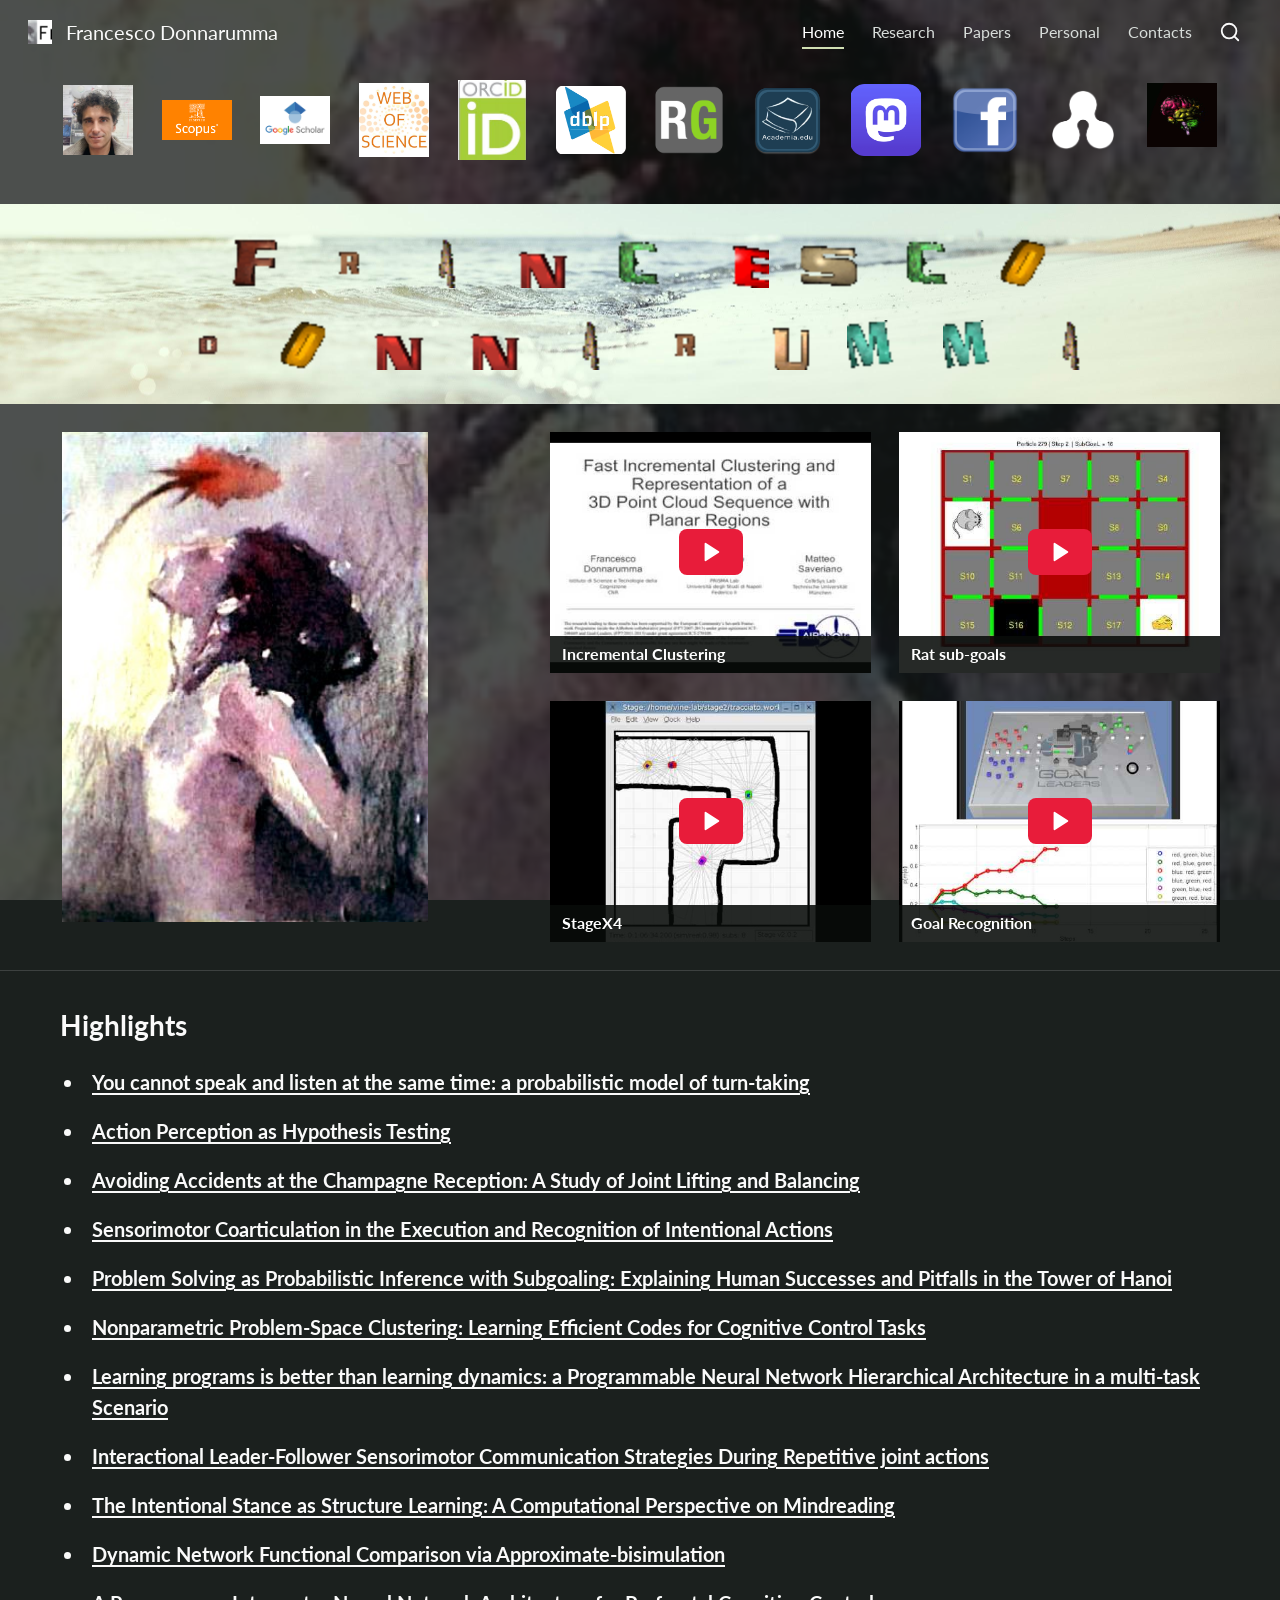
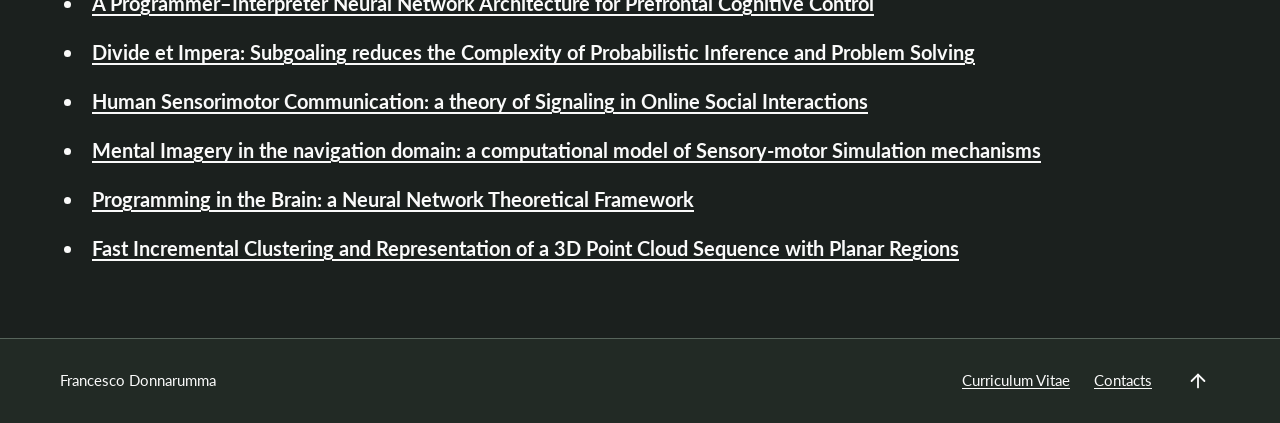
==== index.html @ 8c65efda "Add offline personal website with official OpenAlex logo and current CV" ====
<!doctype html>
<html lang="en">
<head>
  <meta charset="utf-8">
  <meta name="viewport" content="width=device-width, initial-scale=1">
  <meta name="description" content="Researcher at ISTC-CNR. Computational models of cognition, active inference, social interaction and planning.">
  <meta name="robots" content="noindex, nofollow">
  <meta name="theme-color" content="#252928">
  <meta property="og:type" content="website">
  <meta property="og:title" content="Francesco Donnarumma">
  <meta property="og:description" content="Researcher at ISTC-CNR. Computational models of cognition, active inference, social interaction and planning.">
  <meta property="og:url" content="https://donnarumma.github.io/">
  <meta property="og:image" content="https://donnarumma.github.io/assets/images/research-3-0.jpg">
  <title>Francesco Donnarumma</title>
  <link rel="canonical" href="https://donnarumma.github.io/">
  <link rel="icon" href="assets/images/site-logo.gif">
  <link rel="stylesheet" href="assets/css/site.css">
  <style>body { background-image: url('assets/images/angel-background.jpg'); } .page-banner, .name-banner, .page-links { background-image: url('assets/images/shoreline-banner.jpg'); }</style>
  <script defer src="assets/vendor/lucide.min.js"></script>
  <script defer src="assets/js/search-index.js"></script>
  <script defer src="assets/js/site.js"></script>
</head>
<body data-page="home" data-prefix="">
  <a class="skip-link" href="#main">Skip to main content</a>
  <header class="site-header" id="top">
    <div class="topbar">
      <a class="brand" href="index.html"><img src="assets/images/site-logo.gif" alt="" width="24" height="24"><span>Francesco Donnarumma</span></a>
      <div class="navigation-tools">
        <nav aria-label="Main navigation" id="navigation"><a href="home/index.html" aria-current="page">Home</a><a href="research/index.html">Research</a><a href="papers/index.html">Papers</a><a href="personal/index.html">Personal</a><a href="contacts/index.html">Contacts</a></nav>
        <button class="icon-button search-toggle" type="button" data-search-open title="Search this site" aria-label="Search this site" hidden><i data-lucide="search" aria-hidden="true"></i></button>
        <button class="icon-button menu-toggle" type="button" data-menu-toggle aria-label="Open navigation" aria-expanded="false" aria-controls="navigation" hidden><i data-lucide="menu" aria-hidden="true"></i></button>
      </div>
    </div>
    <div class="profile-strip" aria-label="Academic and public profiles"><a class="profile-link" href="https://www.istc.cnr.it/en/people/francesco-donnarumma" title="ISTC-CNR"><img src="assets/images/profile-istc-cnr.jpg" alt="ISTC-CNR" width="649" height="649" class="" loading="eager" decoding="async"></a><a class="profile-link" href="https://www.scopus.com/authid/detail.uri?authorId=36665940900" title="Scopus"><img src="assets/images/profile-scopus.png" alt="Scopus" width="1080" height="614" class="" loading="eager" decoding="async"></a><a class="profile-link" href="https://scholar.google.it/citations?user=cz9mqq4AAAAJ" title="Google Scholar"><img src="assets/images/profile-google-scholar.png" alt="Google Scholar" width="1280" height="894" class="" loading="eager" decoding="async"></a><a class="profile-link" href="https://www.webofscience.com/wos/author/record/F-6894-2014" title="Web of Science"><img src="assets/images/profile-web-of-science.png" alt="Web of Science" width="487" height="508" class="" loading="eager" decoding="async"></a><a class="profile-link" href="https://orcid.org/0000-0003-4248-5360" title="ORCID"><img src="assets/images/profile-orcid.png" alt="ORCID" width="149" height="175" class="" loading="eager" decoding="async"></a><a class="profile-link" href="https://dblp.org/pid/51/5522.html" title="DBLP"><img src="assets/images/profile-dblp.png" alt="DBLP" width="536" height="526" class="" loading="eager" decoding="async"></a><a class="profile-link" href="https://www.researchgate.net/profile/Francesco-Donnarumma" title="ResearchGate"><img src="assets/images/profile-researchgate.png" alt="ResearchGate" width="401" height="394" class="" loading="eager" decoding="async"></a><a class="profile-link" href="https://cnr-it.academia.edu/FrancescoDonnarumma" title="Academia.edu"><img src="assets/images/profile-academia-edu.png" alt="Academia.edu" width="512" height="512" class="" loading="eager" decoding="async"></a><a class="profile-link" href="https://fediscience.org/@francesco_donnarumma" title="Mastodon"><img src="assets/images/profile-mastodon.png" alt="Mastodon" width="496" height="512" class="" loading="eager" decoding="async"></a><a class="profile-link" href="https://www.facebook.com/DonnarummaFrancesco" title="Facebook"><img src="assets/images/profile-facebook.png" alt="Facebook" width="1280" height="1280" class="" loading="eager" decoding="async"></a><a class="profile-link profile-openalex" href="https://openalex.org/authors/A5048689229" title="OpenAlex"><img src="assets/images/profile-openalex.png" alt="OpenAlex" width="526" height="526" class="" loading="eager" decoding="async"></a><img src="assets/images/brain-animation.gif" alt="Animated brain" width="99" height="90" class="brain" loading="eager" decoding="async"></div>
  </header>
  <main id="main"><section class="name-banner"><h1 class="sr-only">Francesco Donnarumma</h1><div class="name-letters" aria-hidden="true"><div class="letter-row"><img src="assets/images/letter-f-0.gif" alt="F" width="33" height="25" class="" loading="eager" decoding="async"><img src="assets/images/letter-r-1.gif" alt="R" width="33" height="25" class="" loading="eager" decoding="async"><img src="assets/images/letter-a-2.gif" alt="A" width="33" height="25" class="" loading="eager" decoding="async"><img src="assets/images/letter-n-3.gif" alt="N" width="33" height="25" class="" loading="eager" decoding="async"><img src="assets/images/letter-c-4.gif" alt="C" width="33" height="25" class="" loading="eager" decoding="async"><img src="assets/images/letter-e-5.gif" alt="E" width="33" height="25" class="" loading="eager" decoding="async"><img src="assets/images/letter-s-6.gif" alt="S" width="33" height="25" class="" loading="eager" decoding="async"><img src="assets/images/letter-c-4.gif" alt="C" width="33" height="25" class="" loading="eager" decoding="async"><img src="assets/images/letter-o-8.gif" alt="O" width="33" height="25" class="" loading="eager" decoding="async"></div><div class="letter-row"><img src="assets/images/letter-d-0.gif" alt="D" width="33" height="25" class="" loading="eager" decoding="async"><img src="assets/images/letter-o-8.gif" alt="O" width="33" height="25" class="" loading="eager" decoding="async"><img src="assets/images/letter-n-3.gif" alt="N" width="33" height="25" class="" loading="eager" decoding="async"><img src="assets/images/letter-n-3.gif" alt="N" width="33" height="25" class="" loading="eager" decoding="async"><img src="assets/images/letter-a-2.gif" alt="A" width="33" height="25" class="" loading="eager" decoding="async"><img src="assets/images/letter-r-1.gif" alt="R" width="33" height="25" class="" loading="eager" decoding="async"><img src="assets/images/letter-u-6.gif" alt="U" width="33" height="25" class="" loading="eager" decoding="async"><img src="assets/images/letter-m-7.gif" alt="M" width="33" height="25" class="" loading="eager" decoding="async"><img src="assets/images/letter-m-7.gif" alt="M" width="33" height="25" class="" loading="eager" decoding="async"><img src="assets/images/letter-a-2.gif" alt="A" width="33" height="25" class="" loading="eager" decoding="async"></div></div></section><section class="home-media surface"><div class="content-width media-layout"><figure class="angel"><img src="assets/images/angel.jpg" alt="Angel" width="333" height="447" class="" loading="eager" decoding="async"></figure><div class="video-grid"><a class="video" href="https://www.youtube.com/watch?v=kU0Ls9hQt3M" target="_blank" rel="noopener noreferrer" aria-label="Incremental Clustering on YouTube"><img src="assets/images/video-kU0Ls9hQt3M.jpg" alt="Incremental Clustering" width="480" height="360" class="" loading="eager" decoding="async"><span class="video-play"><i data-lucide="play" aria-hidden="true"></i></span><span class="video-title">Incremental Clustering</span></a><a class="video" href="https://www.youtube.com/watch?v=8uWHWMVYt54" target="_blank" rel="noopener noreferrer" aria-label="Rat sub-goals on YouTube"><img src="assets/images/video-8uWHWMVYt54.jpg" alt="Rat sub-goals" width="480" height="360" class="" loading="eager" decoding="async"><span class="video-play"><i data-lucide="play" aria-hidden="true"></i></span><span class="video-title">Rat sub-goals</span></a><a class="video" href="https://www.youtube.com/watch?v=z0DkRyb_NRU" target="_blank" rel="noopener noreferrer" aria-label="StageX4 on YouTube"><img src="assets/images/video-z0DkRyb_NRU.jpg" alt="StageX4" width="480" height="360" class="" loading="eager" decoding="async"><span class="video-play"><i data-lucide="play" aria-hidden="true"></i></span><span class="video-title">StageX4</span></a><a class="video" href="https://www.youtube.com/watch?v=yloebx_MLfI" target="_blank" rel="noopener noreferrer" aria-label="Goal Recognition on YouTube"><img src="assets/images/video-yloebx_MLfI.jpg" alt="Goal Recognition" width="480" height="360" class="" loading="eager" decoding="async"><span class="video-play"><i data-lucide="play" aria-hidden="true"></i></span><span class="video-title">Goal Recognition</span></a></div></div></section><section class="highlights surface"><div class="content-width"><h2>Highlights</h2><ul><li><a href="https://link.springer.com/article/10.1007/s00422-017-0714-1"><strong>You cannot speak and listen at the same time: a probabilistic model of turn-taking</strong></a></li><li><a href="http://www.sciencedirect.com/science/article/pii/S0010945217300308"><strong>Action Perception as Hypothesis Testing</strong></a></li><li><a href="http://journals.sagepub.com/doi/full/10.1177/0956797616683015"><strong>Avoiding Accidents at the Champagne Reception: A Study of Joint Lifting and Balancing</strong></a></li><li><a href="http://journal.frontiersin.org/article/10.3389/fpsyg.2017.00237/abstract"><strong>Sensorimotor Coarticulation in the Execution and Recognition of Intentional Actions</strong></a></li><li><a href="http://journals.plos.org/ploscompbiol/article?id=10.1371/journal.pcbi.1004864"><strong>Problem Solving as Probabilistic Inference with Subgoaling: Explaining Human Successes and Pitfalls in the Tower of Hanoi</strong></a></li><li><a href="http://www.mdpi.com/1099-4300/18/2/61"><strong>Nonparametric Problem-Space Clustering: Learning Efficient Codes for Cognitive Control Tasks</strong></a></li><li><a href="http://adb.sagepub.com/content/early/2015/10/23/1059712315609412.abstract"><strong>Learning programs is better than learning dynamics: a Programmable Neural Network Hierarchical Architecture in a multi-task Scenario</strong></a></li><li><a href="http://rsif.royalsocietypublishing.org/content/12/110/20150644"><strong>Interactional Leader-Follower Sensorimotor Communication Strategies During Repetitive joint actions</strong></a></li><li><a href="http://link.springer.com/10.1007/s00422-015-0654-6"><strong>The Intentional Stance as Structure Learning: A Computational Perspective on Mindreading</strong></a></li><li><a href="http://control.ibspan.waw.pl:3000/contents/show/180?year=2015"><strong>Dynamic Network Functional Comparison via Approximate-bisimulation</strong></a></li><li><a href="http://www.worldscientific.com/doi/abs/10.1142/S0129065715500173"><strong>A Programmer–Interpreter Neural Network Architecture for Prefrontal Cognitive Control</strong></a></li><li><a href="http://rsif.royalsocietypublishing.org/content/12/104/20141335"><strong>Divide et Impera: Subgoaling reduces the Complexity of Probabilistic Inference and Problem Solving</strong></a></li><li><a href="http://www.plosone.org/article/info%3Adoi%2F10.1371%2Fjournal.pone.0079876"><strong>Human Sensorimotor Communication: a theory of Signaling in Online Social Interactions</strong></a></li><li><a href="http://adb.sagepub.com/content/21/4/251"><strong>Mental Imagery in the navigation domain: a computational model of Sensory-motor Simulation mechanisms</strong></a></li><li><a href="http://www.tandfonline.com/doi/full/10.1080/09540091.2012.684670#.Utv90N9wYtc"><strong>Programming in the Brain: a Neural Network Theoretical Framework</strong></a></li><li><a href="http://ieeexplore.ieee.org/xpl/articleDetails.jsp?arnumber=6385511"><strong>Fast Incremental Clustering and Representation of a 3D Point Cloud Sequence with Planar Regions</strong></a></li></ul></div></section></main>
  <footer class="site-footer">
    <div class="content-width footer-inner"><span>Francesco Donnarumma</span><nav aria-label="Footer"><a href="assets/downloads/francesco-donnarumma-cv.pdf">Curriculum Vitae</a><a href="contacts/index.html">Contacts</a><a class="icon-button" href="#top" title="Back to top" aria-label="Back to top"><i data-lucide="arrow-up" aria-hidden="true"></i></a></nav></div>
  </footer>
  <dialog class="search-dialog" aria-labelledby="search-heading">
    <div class="dialog-heading"><h2 id="search-heading">Search</h2><button class="icon-button" type="button" data-search-close title="Close search" aria-label="Close search"><i data-lucide="x" aria-hidden="true"></i></button></div>
    <form role="search" class="site-search"><label for="site-query" class="sr-only">Search this site</label><input id="site-query" name="q" type="search" autocomplete="off" placeholder="Search this site"><button class="icon-button" type="submit" title="Search" aria-label="Search"><i data-lucide="search" aria-hidden="true"></i></button></form>
    <p class="search-status" role="status"></p><ol class="search-results"></ol>
  </dialog>
</body>
</html>
---- assets/css/site.css ----
@font-face { font-family: Lato; src: url('../fonts/Lato-Regular.ttf') format('truetype'); font-weight: 400; font-style: normal; font-display: swap; }
@font-face { font-family: Lato; src: url('../fonts/Lato-Bold.ttf') format('truetype'); font-weight: 700; font-style: normal; font-display: swap; }
@font-face { font-family: Lato; src: url('../fonts/Lato-Italic.ttf') format('truetype'); font-weight: 400; font-style: italic; font-display: swap; }
@font-face { font-family: Pacifico; src: url('../fonts/Pacifico-Regular.ttf') format('truetype'); font-weight: 400; font-style: normal; font-display: swap; }

:root { color-scheme: dark; --ink: #fafafa; --muted: #d8ddda; --line: #68716b; --focus: #ffdf86; }
* { box-sizing: border-box; letter-spacing: 0; }
[hidden] { display: none !important; }
html { scroll-padding-top: 24px; }
body { margin: 0; font: 400 20px/1.55 Lato, Arial, sans-serif; color: var(--ink); background: #303632 center / cover fixed; }
a { color: inherit; text-underline-offset: .16em; overflow-wrap: anywhere; }
a:hover { color: var(--focus); }
a:focus-visible, button:focus-visible, input:focus-visible, select:focus-visible, summary:focus-visible { outline: 3px solid var(--focus); outline-offset: 5px; }
button, input, select { font: inherit; }
button, select { cursor: pointer; }
button { color: inherit; }
img { max-width: 100%; height: auto; }
svg { width: 22px; height: 22px; flex: none; pointer-events: none; }
figure, h1, h2, h3, p { margin: 0; }
h2 { font-size: 28px; line-height: 1.3; font-weight: 700; }
h3 { font-size: 22px; }
p + p { margin-top: 24px; }
.content-width { width: min(1160px, calc(100% - 64px)); margin-inline: auto; }
.surface { background-color: rgb(22 26 24 / 76%); }
.sr-only { position: absolute; width: 1px; height: 1px; padding: 0; margin: -1px; overflow: hidden; clip: rect(0,0,0,0); white-space: nowrap; border: 0; }
.skip-link { position: absolute; z-index: 50; top: -100px; left: 16px; background: #fff; color: #111; padding: 12px; }
.skip-link:focus { top: 10px; }

.site-header { background: rgb(16 20 18 / 75%); }
.topbar { min-height: 64px; display: flex; justify-content: space-between; align-items: center; gap: 24px; padding: 8px 28px; }
.brand { display: flex; align-items: center; gap: 14px; text-decoration: none; font-size: 20px; line-height: 1.3; }
.brand img { width: 24px; height: 24px; object-fit: contain; flex-shrink: 0; }
.navigation-tools { display: flex; gap: 16px; align-items: center; }
#navigation { display: flex; align-items: center; gap: 28px; font-size: 16px; }
#navigation a { color: var(--muted); text-decoration: none; padding-block: 10px; }
#navigation a:hover, #navigation a[aria-current] { color: #fff; }
#navigation a[aria-current] { text-decoration: underline; text-decoration-color: #d1dfb3; text-decoration-thickness: 2px; text-underline-offset: 9px; }
.icon-button { display: inline-flex; align-items: center; justify-content: center; width: 44px; height: 44px; padding: 0; border: 0; background: transparent; border-radius: 4px; flex-shrink: 0; }
.icon-button:hover { background-color: rgb(255 255 255 / 12%); color: var(--focus); }
.menu-toggle { display: none; }
.profile-strip { width: min(1160px, calc(100% - 64px)); margin: auto; min-height: 140px; padding: 16px 0 30px; display: grid; grid-template-columns: repeat(12, minmax(0, 1fr)); align-items: start; justify-items: center; gap: 22px; }
.profile-link { display: flex; align-items: center; justify-content: center; width: 70px; height: 80px; border-radius: 4px; }
.profile-link img { width: auto; max-height: 80px; max-width: 70px; object-fit: contain; transition: transform .15s; }
.profile-link:hover img { transform: translateY(-3px); }
.profile-openalex img { width: calc(100% - 8px); max-height: calc(100% - 8px); }
.brain { width: 70px; height: 70px; object-fit: contain; }

.page-banner, .name-banner, .page-links { background: #e0ece0 center / cover; color: #1f2521; }
.page-banner { min-height: 158px; display: grid; place-items: center; padding: 20px; }
.page-banner h1 { font: 400 76px/1.3 Pacifico, cursive; text-align: center; }
.page-links { display: flex; flex-wrap: wrap; gap: 16px 46px; justify-content: center; align-items: center; min-height: 90px; padding: 20px 24px; font-size: 25px; font-weight: 700; }
.page-links a:hover { color: #14654d; }
.name-banner { padding-block: 18px; }
.name-letters { width: min(960px, calc(100% - 48px)); margin: auto; }
.letter-row { display: flex; justify-content: center; align-items: center; gap: 30px; height: 82px; }
.letter-row img { width: 66px; height: 64px; object-fit: contain; min-width: 0; }
.home-media { padding-block: 28px; }
.media-layout { display: grid; grid-template-columns: 370px minmax(0, 1fr); gap: 120px; align-items: start; }
.angel { height: 490px; }
.angel img { width: 100%; height: 100%; object-fit: contain; object-position: top center; }
.video-grid { display: grid; grid-template-columns: repeat(2, minmax(0, 1fr)); gap: 28px; }
.video { position: relative; display: block; aspect-ratio: 4 / 3; background: #101412; overflow: hidden; }
.video > img { display: block; width: 100%; height: 100%; object-fit: cover; }
.video-play { position: absolute; left: 50%; top: 50%; transform: translate(-50%, -50%); width: 64px; height: 46px; display: grid; place-items: center; background: #e81c3a; border-radius: 8px; color: #fff; }
.video-play svg { fill: currentColor; width: 24px; }
.video:hover .video-play { background: #b20b29; }
.video-title { position: absolute; bottom: 0; width: 100%; background: rgb(8 12 10 / 88%); color: #fff; padding: 7px 12px; font-size: 16px; font-weight: 700; line-height: 1.4; }
.highlights { padding-block: 36px 56px; border-top: 1px solid rgb(255 255 255 / 15%); }
.highlights ul { margin: 24px 0 0; padding-left: 24px; }
.highlights li { margin-bottom: 18px; padding-left: 8px; }

.research-section { padding-block: 32px 46px; }
.research-layout { display: grid; grid-template-columns: 366px minmax(0, 1fr); gap: 42px; align-items: center; }
.research-layout > img { width: 100%; max-height: 500px; object-fit: contain; object-position: top; }
.research-layout p + p { margin-top: 48px; }
.prose { max-width: 1100px; }
.prose p + p { margin-top: 30px; }
.prose p { overflow-wrap: anywhere; }
.publication-tools { border-bottom: 1px solid var(--line); padding-block: 18px; }
.paper-filters { display: flex; gap: 12px; align-items: center; font-size: 16px; }
.filter-query { display: flex; align-items: center; gap: 10px; border: 1px solid #8f9992; border-radius: 4px; padding: 0 12px; min-width: 0; max-width: 560px; flex: 1; background: #202923; }
.filter-query input { min-width: 0; width: 100%; height: 42px; border: 0; color: #fff; background: transparent; }
input::placeholder { color: #c1c9c3; opacity: 1; }
.filter-year select { max-width: 150px; border: 1px solid #8f9992; border-radius: 4px; background: #202923; color: #fff; padding: 8px 28px 8px 10px; min-height: 44px; }
.paper-count { min-width: 82px; white-space: nowrap; margin-left: auto; font-size: 15px; color: #dce5de; text-align: right; }
.publication { padding-block: 32px; border-bottom: 1px solid rgb(255 255 255 / 12%); scroll-margin-top: 20px; }
.publication:nth-child(even) { background-color: rgb(33 40 35 / 82%); }
.publication p + p { margin-top: 16px; }
.paper-title { font-size: 22px; line-height: 1.45; }
.paper-detail { color: #e2e8e4; overflow-wrap: anywhere; }
.paper-title em { font-style: italic; }
.publication:target { border-left: 5px solid var(--focus); background-color: rgb(37 57 42 / 95%); }
.no-papers { padding-block: 48px; min-height: 180px; }
.map-section { padding-block: 28px; }
.map-section figure { max-width: 960px; margin: auto; }
.map-section img { display: block; width: 100%; }
.map-section figcaption { margin-top: 24px; }
.map-section figcaption:empty { display: none; }
.social-section { padding-block: 36px 48px; }
.contacts-section { min-height: 520px; padding-block: 42px 64px; }
.contacts-section h2 { margin-bottom: 24px; }
.contacts-section h3 { margin-top: 44px; }
.email { font-size: 23px; }
.contact-links { list-style: none; padding: 0; margin: 20px 0; display: flex; flex-wrap: wrap; gap: 12px 30px; }
.archived-profiles { margin-top: 32px; color: #dce0dd; font-size: 17px; }
.archived-profiles summary { cursor: pointer; width: fit-content; }
.site-footer { background-color: #222a25; border-top: 1px solid #57645b; font-size: 15px; }
.footer-inner { padding-block: 20px; display: flex; align-items: center; justify-content: space-between; gap: 20px; }
.site-footer nav { display: flex; flex-wrap: wrap; align-items: center; gap: 24px; }

.search-dialog { border: 1px solid #bdc8c0; border-radius: 6px; width: min(700px, calc(100% - 32px)); max-height: min(740px, calc(100dvh - 48px)); padding: 24px; background: #f6f8f5; color: #1e3026; }
.search-dialog::backdrop { background: rgb(0 0 0 / 70%); }
.dialog-heading { display: flex; justify-content: space-between; align-items: center; margin-bottom: 20px; }
.search-dialog .icon-button:hover { background: #dde6de; color: #123d26; }
.site-search { display: flex; border: 1px solid #7e9687; border-radius: 4px; padding: 4px 8px; gap: 12px; }
.site-search input { background: transparent; border: 0; min-width: 0; flex: 1; color: #1e3026; }
.site-search input::placeholder { color: #506858; }
.search-status { font-size: 15px; margin: 14px 0; }
.search-results { margin: 0; padding: 0; list-style: none; }
.search-results li { border-top: 1px solid #c7d4c9; padding-block: 18px; }
.search-results a { font-size: 19px; font-weight: 700; }
.search-results a:hover { color: #236447; }
.search-results p { font-size: 15px; line-height: 1.5; margin-top: 8px; color: #445a4a; }
.search-results small { display: block; color: #486a54; margin-bottom: 3px; }

@media (min-width: 1600px) {
  .media-layout { gap: 100px; }
}
@media (max-width: 1100px) {
  .profile-strip { gap: 14px; }
  .profile-link { width: 56px; height: 64px; }
  .profile-link img, .brain { max-width: 56px; max-height: 64px; }
  .media-layout { grid-template-columns: 32% minmax(0, 1fr); gap: 48px; }
  .angel { height: 440px; }
  .research-layout { grid-template-columns: 32% minmax(0, 1fr); gap: 30px; }
  #navigation { gap: 18px; }
  .topbar { gap: 12px; padding-inline: 20px; }
}
@media (max-width: 800px) {
  body { font-size: 18px; background-attachment: scroll; }
  .content-width { width: calc(100% - 40px); }
  .topbar { flex-wrap: wrap; min-height: 64px; }
  .brand { font-size: 18px; gap: 8px; }
  .brand img { width: 20px; height: 20px; }
  .navigation-tools { gap: 2px; }
  #navigation { width: 100%; justify-content: center; gap: 18px; }
  body.enhanced #navigation { display: none; width: 100%; background: #253129; padding: 18px 20px; position: absolute; top: 64px; left: 0; z-index: 10; flex-wrap: wrap; border-bottom: 1px solid #788a7d; }
  body.enhanced #navigation.is-open { display: flex; }
  body:not(.enhanced) .navigation-tools { flex-basis: 100%; }
  body:not(.enhanced) #navigation { flex-wrap: wrap; }
  .menu-toggle { display: inline-flex; }
  .profile-strip { grid-template-columns: repeat(6, minmax(0, 1fr)); width: calc(100% - 40px); gap: 10px 16px; padding: 10px 0 20px; min-height: 146px; align-items: center; }
  .profile-link { height: 50px; width: 48px; }
  .profile-link img, .brain { max-width: 48px; max-height: 50px; }
  .page-banner { min-height: 122px; padding: 18px; }
  .page-banner h1 { font-size: 55px; }
  .page-links { font-size: 20px; min-height: 74px; gap: 12px 28px; }
  .name-banner { padding-block: 12px; }
  .letter-row { height: 66px; gap: 16px; }
  .letter-row img { width: 50px; height: 52px; }
  .name-letters { width: calc(100% - 40px); }
  .media-layout { gap: 32px; }
  .angel { height: 380px; }
  .video-grid { gap: 16px; }
  .video-title { font-size: 14px; padding: 5px 8px; }
  .video-play { width: 48px; height: 36px; }
  .research-layout { grid-template-columns: 30% minmax(0, 1fr); align-items: start; }
  .research-layout p + p { margin-top: 24px; }
  .paper-title { font-size: 20px; }
  .publication { padding-block: 28px; }
  .paper-count { min-width: 75px; }
}
@media (max-width: 540px) {
  .topbar { padding-inline: 12px; gap: 4px; }
  .brand { max-width: calc(100% - 96px); font-size: 17px; }
  .brand span { max-width: 210px; }
  .profile-strip { gap: 10px; }
  .letter-row { height: 48px; gap: 7px; }
  .letter-row img { width: 28px; height: 34px; }
  .name-letters { width: calc(100% - 24px); }
  .page-banner h1 { font-size: 48px; }
  .page-links { font-size: 18px; gap: 12px 20px; }
  .media-layout { grid-template-columns: 1fr; gap: 24px; }
  .angel { height: auto; max-height: none; }
  .angel img { display: block; width: min(260px, 100%); height: 348px; margin: auto; }
  .video-grid { gap: 16px 12px; }
  .video-title { font-size: 13px; }
  .highlights { padding-block: 30px; }
  h2 { font-size: 25px; }
  .research-layout { grid-template-columns: 1fr; gap: 28px; }
  .research-layout > img { width: min(300px, 100%); max-height: 350px; margin-inline: auto; }
  .paper-filters { flex-wrap: wrap; gap: 10px; }
  .filter-query { flex-basis: 100%; max-width: none; }
  .filter-year { flex: 1; }
  .filter-year select { width: 100%; max-width: none; }
  .paper-count { flex: 1; }
  .publication { padding-block: 24px; }
  .publication p + p { margin-top: 14px; }
  .contact-links { gap: 14px 24px; }
  .email { font-size: 20px; }
  .footer-inner { flex-direction: column; align-items: flex-start; gap: 8px; }
  .site-footer nav { justify-content: space-between; width: 100%; gap: 16px; }
  .search-dialog { padding: 18px; }
}
@media (prefers-reduced-motion: reduce) {
  *, *::before, *::after { scroll-behavior: auto !important; transition: none !important; }
}
@media print {
  body { background: white !important; color: black; font-size: 11pt; }
  .site-header, .page-links, .publication-tools, .site-footer, .search-dialog, .skip-link { display: none !important; }
  .surface, .page-banner, .publication:nth-child(even) { background: white !important; color: black; }
  .content-width { width: 100%; }
  .paper-detail { color: #222; }
  .publication { break-inside: avoid; padding-block: 15px; }
  .page-banner { min-height: 80px; }
  .page-banner h1 { font: 700 28pt Lato, sans-serif; }
}
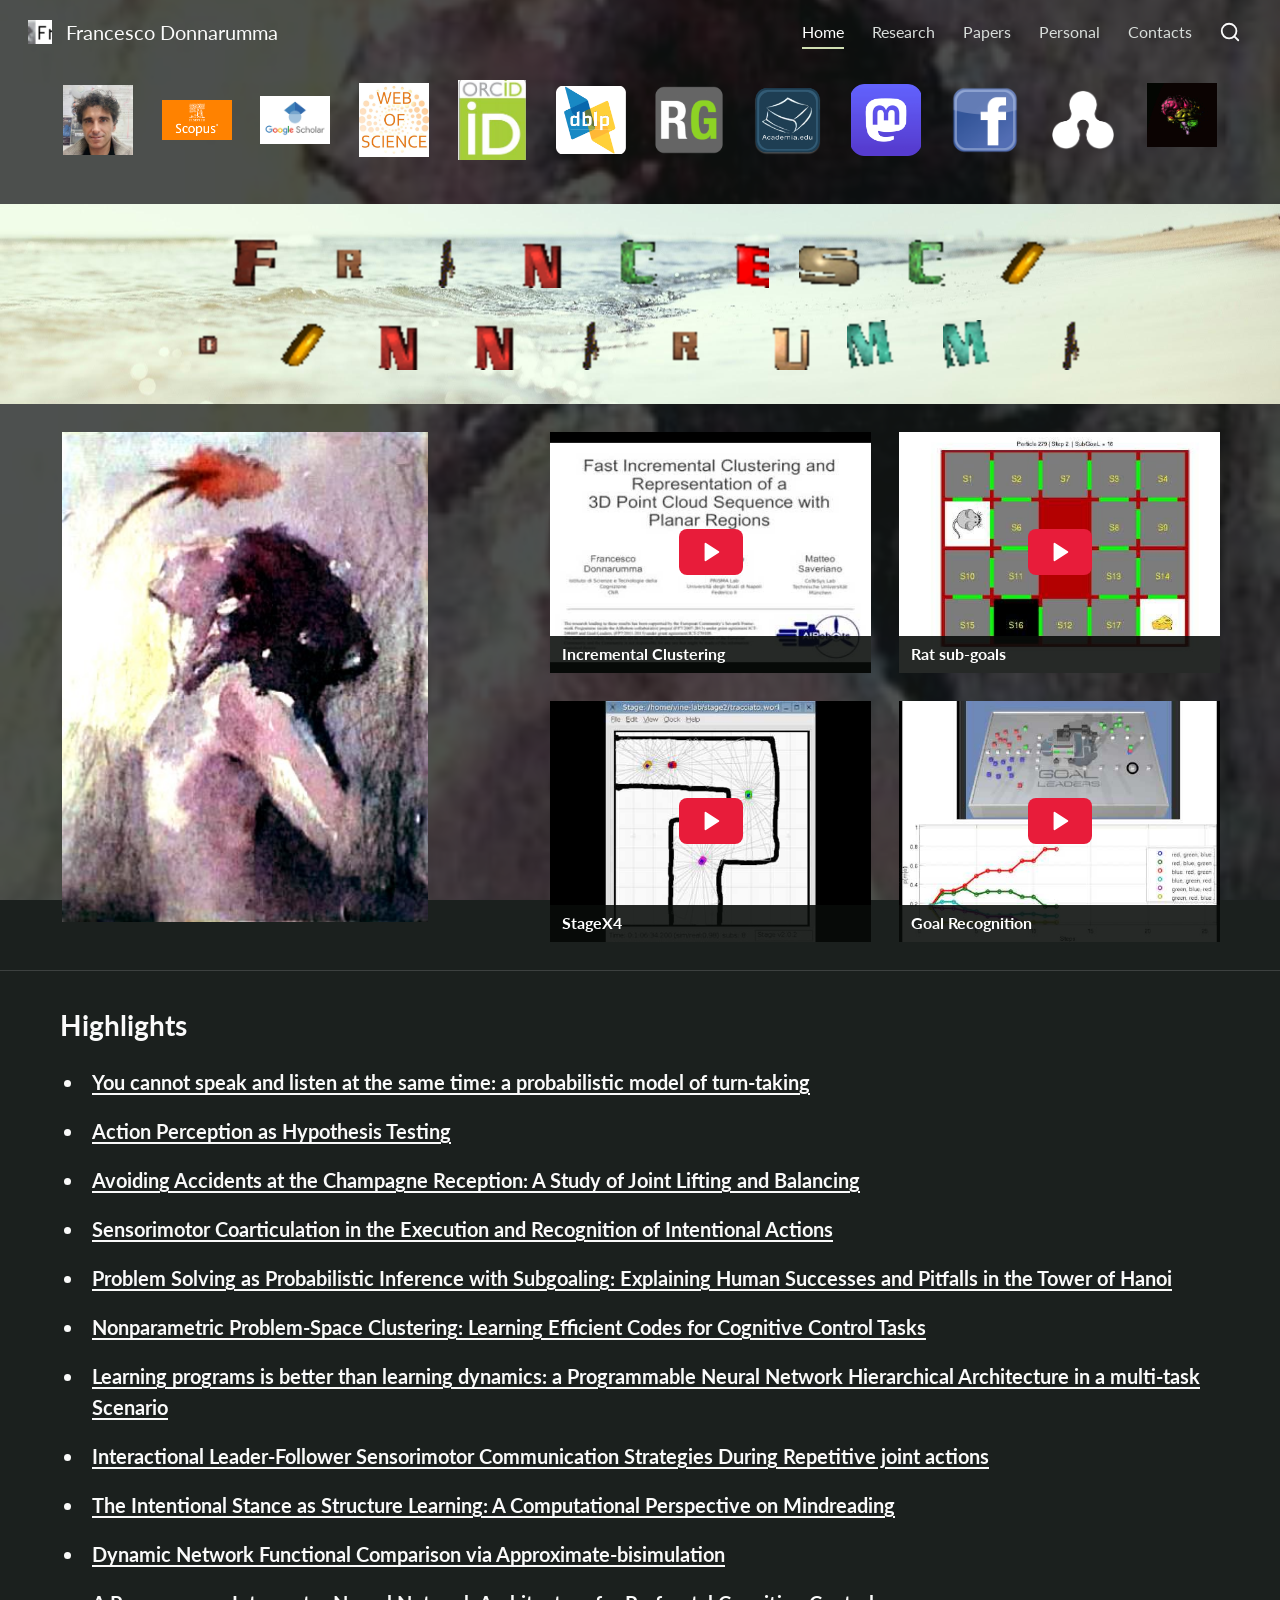
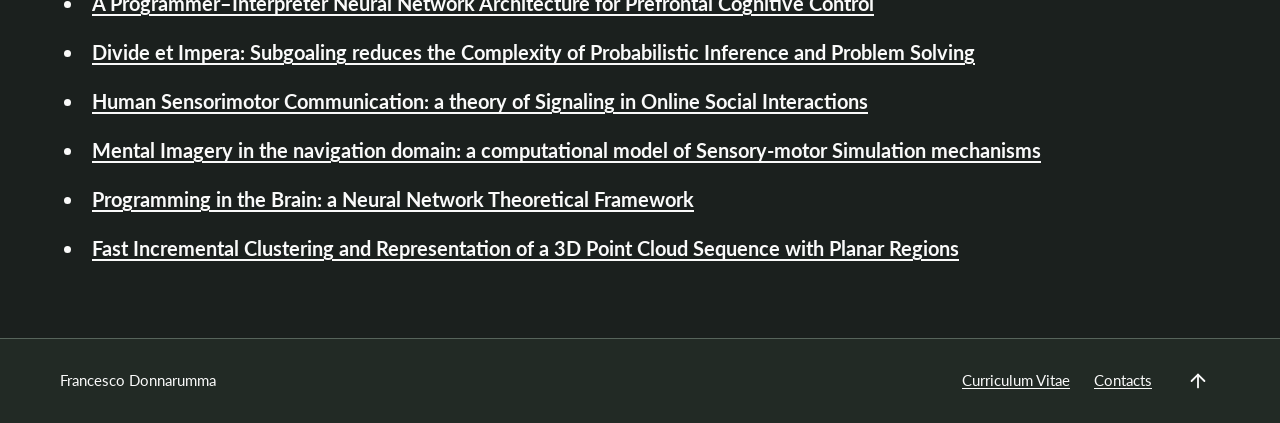
==== commit 313cb542: "Add joint action PDF and open external links in new tabs" ====
--- a/index.html
+++ b/index.html
@@ -31,9 +31,9 @@
         <button class="icon-button menu-toggle" type="button" data-menu-toggle aria-label="Open navigation" aria-expanded="false" aria-controls="navigation" hidden><i data-lucide="menu" aria-hidden="true"></i></button>
       </div>
     </div>
-    <div class="profile-strip" aria-label="Academic and public profiles"><a class="profile-link" href="https://www.istc.cnr.it/en/people/francesco-donnarumma" title="ISTC-CNR"><img src="assets/images/profile-istc-cnr.jpg" alt="ISTC-CNR" width="649" height="649" class="" loading="eager" decoding="async"></a><a class="profile-link" href="https://www.scopus.com/authid/detail.uri?authorId=36665940900" title="Scopus"><img src="assets/images/profile-scopus.png" alt="Scopus" width="1080" height="614" class="" loading="eager" decoding="async"></a><a class="profile-link" href="https://scholar.google.it/citations?user=cz9mqq4AAAAJ" title="Google Scholar"><img src="assets/images/profile-google-scholar.png" alt="Google Scholar" width="1280" height="894" class="" loading="eager" decoding="async"></a><a class="profile-link" href="https://www.webofscience.com/wos/author/record/F-6894-2014" title="Web of Science"><img src="assets/images/profile-web-of-science.png" alt="Web of Science" width="487" height="508" class="" loading="eager" decoding="async"></a><a class="profile-link" href="https://orcid.org/0000-0003-4248-5360" title="ORCID"><img src="assets/images/profile-orcid.png" alt="ORCID" width="149" height="175" class="" loading="eager" decoding="async"></a><a class="profile-link" href="https://dblp.org/pid/51/5522.html" title="DBLP"><img src="assets/images/profile-dblp.png" alt="DBLP" width="536" height="526" class="" loading="eager" decoding="async"></a><a class="profile-link" href="https://www.researchgate.net/profile/Francesco-Donnarumma" title="ResearchGate"><img src="assets/images/profile-researchgate.png" alt="ResearchGate" width="401" height="394" class="" loading="eager" decoding="async"></a><a class="profile-link" href="https://cnr-it.academia.edu/FrancescoDonnarumma" title="Academia.edu"><img src="assets/images/profile-academia-edu.png" alt="Academia.edu" width="512" height="512" class="" loading="eager" decoding="async"></a><a class="profile-link" href="https://fediscience.org/@francesco_donnarumma" title="Mastodon"><img src="assets/images/profile-mastodon.png" alt="Mastodon" width="496" height="512" class="" loading="eager" decoding="async"></a><a class="profile-link" href="https://www.facebook.com/DonnarummaFrancesco" title="Facebook"><img src="assets/images/profile-facebook.png" alt="Facebook" width="1280" height="1280" class="" loading="eager" decoding="async"></a><a class="profile-link profile-openalex" href="https://openalex.org/authors/A5048689229" title="OpenAlex"><img src="assets/images/profile-openalex.png" alt="OpenAlex" width="526" height="526" class="" loading="eager" decoding="async"></a><img src="assets/images/brain-animation.gif" alt="Animated brain" width="99" height="90" class="brain" loading="eager" decoding="async"></div>
+    <div class="profile-strip" aria-label="Academic and public profiles"><a href="https://www.istc.cnr.it/en/people/francesco-donnarumma" class="profile-link" target="_blank" rel="noopener noreferrer" title="ISTC-CNR"><img src="assets/images/profile-istc-cnr.jpg" alt="ISTC-CNR" width="649" height="649" class="" loading="eager" decoding="async"></a><a href="https://www.scopus.com/authid/detail.uri?authorId=36665940900" class="profile-link" target="_blank" rel="noopener noreferrer" title="Scopus"><img src="assets/images/profile-scopus.png" alt="Scopus" width="1080" height="614" class="" loading="eager" decoding="async"></a><a href="https://scholar.google.it/citations?user=cz9mqq4AAAAJ" class="profile-link" target="_blank" rel="noopener noreferrer" title="Google Scholar"><img src="assets/images/profile-google-scholar.png" alt="Google Scholar" width="1280" height="894" class="" loading="eager" decoding="async"></a><a href="https://www.webofscience.com/wos/author/record/F-6894-2014" class="profile-link" target="_blank" rel="noopener noreferrer" title="Web of Science"><img src="assets/images/profile-web-of-science.png" alt="Web of Science" width="487" height="508" class="" loading="eager" decoding="async"></a><a href="https://orcid.org/0000-0003-4248-5360" class="profile-link" target="_blank" rel="noopener noreferrer" title="ORCID"><img src="assets/images/profile-orcid.png" alt="ORCID" width="149" height="175" class="" loading="eager" decoding="async"></a><a href="https://dblp.org/pid/51/5522.html" class="profile-link" target="_blank" rel="noopener noreferrer" title="DBLP"><img src="assets/images/profile-dblp.png" alt="DBLP" width="536" height="526" class="" loading="eager" decoding="async"></a><a href="https://www.researchgate.net/profile/Francesco-Donnarumma" class="profile-link" target="_blank" rel="noopener noreferrer" title="ResearchGate"><img src="assets/images/profile-researchgate.png" alt="ResearchGate" width="401" height="394" class="" loading="eager" decoding="async"></a><a href="https://cnr-it.academia.edu/FrancescoDonnarumma" class="profile-link" target="_blank" rel="noopener noreferrer" title="Academia.edu"><img src="assets/images/profile-academia-edu.png" alt="Academia.edu" width="512" height="512" class="" loading="eager" decoding="async"></a><a href="https://fediscience.org/@francesco_donnarumma" class="profile-link" target="_blank" rel="noopener noreferrer" title="Mastodon"><img src="assets/images/profile-mastodon.png" alt="Mastodon" width="496" height="512" class="" loading="eager" decoding="async"></a><a href="https://www.facebook.com/DonnarummaFrancesco" class="profile-link" target="_blank" rel="noopener noreferrer" title="Facebook"><img src="assets/images/profile-facebook.png" alt="Facebook" width="1280" height="1280" class="" loading="eager" decoding="async"></a><a href="https://openalex.org/authors/A5048689229" class="profile-link profile-openalex" target="_blank" rel="noopener noreferrer" title="OpenAlex"><img src="assets/images/profile-openalex.png" alt="OpenAlex" width="526" height="526" class="" loading="eager" decoding="async"></a><img src="assets/images/brain-animation.gif" alt="Animated brain" width="99" height="90" class="brain" loading="eager" decoding="async"></div>
   </header>
-  <main id="main"><section class="name-banner"><h1 class="sr-only">Francesco Donnarumma</h1><div class="name-letters" aria-hidden="true"><div class="letter-row"><img src="assets/images/letter-f-0.gif" alt="F" width="33" height="25" class="" loading="eager" decoding="async"><img src="assets/images/letter-r-1.gif" alt="R" width="33" height="25" class="" loading="eager" decoding="async"><img src="assets/images/letter-a-2.gif" alt="A" width="33" height="25" class="" loading="eager" decoding="async"><img src="assets/images/letter-n-3.gif" alt="N" width="33" height="25" class="" loading="eager" decoding="async"><img src="assets/images/letter-c-4.gif" alt="C" width="33" height="25" class="" loading="eager" decoding="async"><img src="assets/images/letter-e-5.gif" alt="E" width="33" height="25" class="" loading="eager" decoding="async"><img src="assets/images/letter-s-6.gif" alt="S" width="33" height="25" class="" loading="eager" decoding="async"><img src="assets/images/letter-c-4.gif" alt="C" width="33" height="25" class="" loading="eager" decoding="async"><img src="assets/images/letter-o-8.gif" alt="O" width="33" height="25" class="" loading="eager" decoding="async"></div><div class="letter-row"><img src="assets/images/letter-d-0.gif" alt="D" width="33" height="25" class="" loading="eager" decoding="async"><img src="assets/images/letter-o-8.gif" alt="O" width="33" height="25" class="" loading="eager" decoding="async"><img src="assets/images/letter-n-3.gif" alt="N" width="33" height="25" class="" loading="eager" decoding="async"><img src="assets/images/letter-n-3.gif" alt="N" width="33" height="25" class="" loading="eager" decoding="async"><img src="assets/images/letter-a-2.gif" alt="A" width="33" height="25" class="" loading="eager" decoding="async"><img src="assets/images/letter-r-1.gif" alt="R" width="33" height="25" class="" loading="eager" decoding="async"><img src="assets/images/letter-u-6.gif" alt="U" width="33" height="25" class="" loading="eager" decoding="async"><img src="assets/images/letter-m-7.gif" alt="M" width="33" height="25" class="" loading="eager" decoding="async"><img src="assets/images/letter-m-7.gif" alt="M" width="33" height="25" class="" loading="eager" decoding="async"><img src="assets/images/letter-a-2.gif" alt="A" width="33" height="25" class="" loading="eager" decoding="async"></div></div></section><section class="home-media surface"><div class="content-width media-layout"><figure class="angel"><img src="assets/images/angel.jpg" alt="Angel" width="333" height="447" class="" loading="eager" decoding="async"></figure><div class="video-grid"><a class="video" href="https://www.youtube.com/watch?v=kU0Ls9hQt3M" target="_blank" rel="noopener noreferrer" aria-label="Incremental Clustering on YouTube"><img src="assets/images/video-kU0Ls9hQt3M.jpg" alt="Incremental Clustering" width="480" height="360" class="" loading="eager" decoding="async"><span class="video-play"><i data-lucide="play" aria-hidden="true"></i></span><span class="video-title">Incremental Clustering</span></a><a class="video" href="https://www.youtube.com/watch?v=8uWHWMVYt54" target="_blank" rel="noopener noreferrer" aria-label="Rat sub-goals on YouTube"><img src="assets/images/video-8uWHWMVYt54.jpg" alt="Rat sub-goals" width="480" height="360" class="" loading="eager" decoding="async"><span class="video-play"><i data-lucide="play" aria-hidden="true"></i></span><span class="video-title">Rat sub-goals</span></a><a class="video" href="https://www.youtube.com/watch?v=z0DkRyb_NRU" target="_blank" rel="noopener noreferrer" aria-label="StageX4 on YouTube"><img src="assets/images/video-z0DkRyb_NRU.jpg" alt="StageX4" width="480" height="360" class="" loading="eager" decoding="async"><span class="video-play"><i data-lucide="play" aria-hidden="true"></i></span><span class="video-title">StageX4</span></a><a class="video" href="https://www.youtube.com/watch?v=yloebx_MLfI" target="_blank" rel="noopener noreferrer" aria-label="Goal Recognition on YouTube"><img src="assets/images/video-yloebx_MLfI.jpg" alt="Goal Recognition" width="480" height="360" class="" loading="eager" decoding="async"><span class="video-play"><i data-lucide="play" aria-hidden="true"></i></span><span class="video-title">Goal Recognition</span></a></div></div></section><section class="highlights surface"><div class="content-width"><h2>Highlights</h2><ul><li><a href="https://link.springer.com/article/10.1007/s00422-017-0714-1"><strong>You cannot speak and listen at the same time: a probabilistic model of turn-taking</strong></a></li><li><a href="http://www.sciencedirect.com/science/article/pii/S0010945217300308"><strong>Action Perception as Hypothesis Testing</strong></a></li><li><a href="http://journals.sagepub.com/doi/full/10.1177/0956797616683015"><strong>Avoiding Accidents at the Champagne Reception: A Study of Joint Lifting and Balancing</strong></a></li><li><a href="http://journal.frontiersin.org/article/10.3389/fpsyg.2017.00237/abstract"><strong>Sensorimotor Coarticulation in the Execution and Recognition of Intentional Actions</strong></a></li><li><a href="http://journals.plos.org/ploscompbiol/article?id=10.1371/journal.pcbi.1004864"><strong>Problem Solving as Probabilistic Inference with Subgoaling: Explaining Human Successes and Pitfalls in the Tower of Hanoi</strong></a></li><li><a href="http://www.mdpi.com/1099-4300/18/2/61"><strong>Nonparametric Problem-Space Clustering: Learning Efficient Codes for Cognitive Control Tasks</strong></a></li><li><a href="http://adb.sagepub.com/content/early/2015/10/23/1059712315609412.abstract"><strong>Learning programs is better than learning dynamics: a Programmable Neural Network Hierarchical Architecture in a multi-task Scenario</strong></a></li><li><a href="http://rsif.royalsocietypublishing.org/content/12/110/20150644"><strong>Interactional Leader-Follower Sensorimotor Communication Strategies During Repetitive joint actions</strong></a></li><li><a href="http://link.springer.com/10.1007/s00422-015-0654-6"><strong>The Intentional Stance as Structure Learning: A Computational Perspective on Mindreading</strong></a></li><li><a href="http://control.ibspan.waw.pl:3000/contents/show/180?year=2015"><strong>Dynamic Network Functional Comparison via Approximate-bisimulation</strong></a></li><li><a href="http://www.worldscientific.com/doi/abs/10.1142/S0129065715500173"><strong>A Programmer–Interpreter Neural Network Architecture for Prefrontal Cognitive Control</strong></a></li><li><a href="http://rsif.royalsocietypublishing.org/content/12/104/20141335"><strong>Divide et Impera: Subgoaling reduces the Complexity of Probabilistic Inference and Problem Solving</strong></a></li><li><a href="http://www.plosone.org/article/info%3Adoi%2F10.1371%2Fjournal.pone.0079876"><strong>Human Sensorimotor Communication: a theory of Signaling in Online Social Interactions</strong></a></li><li><a href="http://adb.sagepub.com/content/21/4/251"><strong>Mental Imagery in the navigation domain: a computational model of Sensory-motor Simulation mechanisms</strong></a></li><li><a href="http://www.tandfonline.com/doi/full/10.1080/09540091.2012.684670#.Utv90N9wYtc"><strong>Programming in the Brain: a Neural Network Theoretical Framework</strong></a></li><li><a href="http://ieeexplore.ieee.org/xpl/articleDetails.jsp?arnumber=6385511"><strong>Fast Incremental Clustering and Representation of a 3D Point Cloud Sequence with Planar Regions</strong></a></li></ul></div></section></main>
+  <main id="main"><section class="name-banner"><h1 class="sr-only">Francesco Donnarumma</h1><div class="name-letters" aria-hidden="true"><div class="letter-row"><img src="assets/images/letter-f-0.gif" alt="F" width="33" height="25" class="" loading="eager" decoding="async"><img src="assets/images/letter-r-1.gif" alt="R" width="33" height="25" class="" loading="eager" decoding="async"><img src="assets/images/letter-a-2.gif" alt="A" width="33" height="25" class="" loading="eager" decoding="async"><img src="assets/images/letter-n-3.gif" alt="N" width="33" height="25" class="" loading="eager" decoding="async"><img src="assets/images/letter-c-4.gif" alt="C" width="33" height="25" class="" loading="eager" decoding="async"><img src="assets/images/letter-e-5.gif" alt="E" width="33" height="25" class="" loading="eager" decoding="async"><img src="assets/images/letter-s-6.gif" alt="S" width="33" height="25" class="" loading="eager" decoding="async"><img src="assets/images/letter-c-4.gif" alt="C" width="33" height="25" class="" loading="eager" decoding="async"><img src="assets/images/letter-o-8.gif" alt="O" width="33" height="25" class="" loading="eager" decoding="async"></div><div class="letter-row"><img src="assets/images/letter-d-0.gif" alt="D" width="33" height="25" class="" loading="eager" decoding="async"><img src="assets/images/letter-o-8.gif" alt="O" width="33" height="25" class="" loading="eager" decoding="async"><img src="assets/images/letter-n-3.gif" alt="N" width="33" height="25" class="" loading="eager" decoding="async"><img src="assets/images/letter-n-3.gif" alt="N" width="33" height="25" class="" loading="eager" decoding="async"><img src="assets/images/letter-a-2.gif" alt="A" width="33" height="25" class="" loading="eager" decoding="async"><img src="assets/images/letter-r-1.gif" alt="R" width="33" height="25" class="" loading="eager" decoding="async"><img src="assets/images/letter-u-6.gif" alt="U" width="33" height="25" class="" loading="eager" decoding="async"><img src="assets/images/letter-m-7.gif" alt="M" width="33" height="25" class="" loading="eager" decoding="async"><img src="assets/images/letter-m-7.gif" alt="M" width="33" height="25" class="" loading="eager" decoding="async"><img src="assets/images/letter-a-2.gif" alt="A" width="33" height="25" class="" loading="eager" decoding="async"></div></div></section><section class="home-media surface"><div class="content-width media-layout"><figure class="angel"><img src="assets/images/angel.jpg" alt="Angel" width="333" height="447" class="" loading="eager" decoding="async"></figure><div class="video-grid"><a class="video" href="https://www.youtube.com/watch?v=kU0Ls9hQt3M" target="_blank" rel="noopener noreferrer" aria-label="Incremental Clustering on YouTube"><img src="assets/images/video-kU0Ls9hQt3M.jpg" alt="Incremental Clustering" width="480" height="360" class="" loading="eager" decoding="async"><span class="video-play"><i data-lucide="play" aria-hidden="true"></i></span><span class="video-title">Incremental Clustering</span></a><a class="video" href="https://www.youtube.com/watch?v=8uWHWMVYt54" target="_blank" rel="noopener noreferrer" aria-label="Rat sub-goals on YouTube"><img src="assets/images/video-8uWHWMVYt54.jpg" alt="Rat sub-goals" width="480" height="360" class="" loading="eager" decoding="async"><span class="video-play"><i data-lucide="play" aria-hidden="true"></i></span><span class="video-title">Rat sub-goals</span></a><a class="video" href="https://www.youtube.com/watch?v=z0DkRyb_NRU" target="_blank" rel="noopener noreferrer" aria-label="StageX4 on YouTube"><img src="assets/images/video-z0DkRyb_NRU.jpg" alt="StageX4" width="480" height="360" class="" loading="eager" decoding="async"><span class="video-play"><i data-lucide="play" aria-hidden="true"></i></span><span class="video-title">StageX4</span></a><a class="video" href="https://www.youtube.com/watch?v=yloebx_MLfI" target="_blank" rel="noopener noreferrer" aria-label="Goal Recognition on YouTube"><img src="assets/images/video-yloebx_MLfI.jpg" alt="Goal Recognition" width="480" height="360" class="" loading="eager" decoding="async"><span class="video-play"><i data-lucide="play" aria-hidden="true"></i></span><span class="video-title">Goal Recognition</span></a></div></div></section><section class="highlights surface"><div class="content-width"><h2>Highlights</h2><ul><li><a href="https://link.springer.com/article/10.1007/s00422-017-0714-1" target="_blank" rel="noopener noreferrer"><strong>You cannot speak and listen at the same time: a probabilistic model of turn-taking</strong></a></li><li><a href="http://www.sciencedirect.com/science/article/pii/S0010945217300308" target="_blank" rel="noopener noreferrer"><strong>Action Perception as Hypothesis Testing</strong></a></li><li><a href="http://journals.sagepub.com/doi/full/10.1177/0956797616683015" target="_blank" rel="noopener noreferrer"><strong>Avoiding Accidents at the Champagne Reception: A Study of Joint Lifting and Balancing</strong></a></li><li><a href="http://journal.frontiersin.org/article/10.3389/fpsyg.2017.00237/abstract" target="_blank" rel="noopener noreferrer"><strong>Sensorimotor Coarticulation in the Execution and Recognition of Intentional Actions</strong></a></li><li><a href="http://journals.plos.org/ploscompbiol/article?id=10.1371/journal.pcbi.1004864" target="_blank" rel="noopener noreferrer"><strong>Problem Solving as Probabilistic Inference with Subgoaling: Explaining Human Successes and Pitfalls in the Tower of Hanoi</strong></a></li><li><a href="http://www.mdpi.com/1099-4300/18/2/61" target="_blank" rel="noopener noreferrer"><strong>Nonparametric Problem-Space Clustering: Learning Efficient Codes for Cognitive Control Tasks</strong></a></li><li><a href="http://adb.sagepub.com/content/early/2015/10/23/1059712315609412.abstract" target="_blank" rel="noopener noreferrer"><strong>Learning programs is better than learning dynamics: a Programmable Neural Network Hierarchical Architecture in a multi-task Scenario</strong></a></li><li><a href="http://rsif.royalsocietypublishing.org/content/12/110/20150644" target="_blank" rel="noopener noreferrer"><strong>Interactional Leader-Follower Sensorimotor Communication Strategies During Repetitive joint actions</strong></a></li><li><a href="http://link.springer.com/10.1007/s00422-015-0654-6" target="_blank" rel="noopener noreferrer"><strong>The Intentional Stance as Structure Learning: A Computational Perspective on Mindreading</strong></a></li><li><a href="http://control.ibspan.waw.pl:3000/contents/show/180?year=2015" target="_blank" rel="noopener noreferrer"><strong>Dynamic Network Functional Comparison via Approximate-bisimulation</strong></a></li><li><a href="http://www.worldscientific.com/doi/abs/10.1142/S0129065715500173" target="_blank" rel="noopener noreferrer"><strong>A Programmer–Interpreter Neural Network Architecture for Prefrontal Cognitive Control</strong></a></li><li><a href="http://rsif.royalsocietypublishing.org/content/12/104/20141335" target="_blank" rel="noopener noreferrer"><strong>Divide et Impera: Subgoaling reduces the Complexity of Probabilistic Inference and Problem Solving</strong></a></li><li><a href="http://www.plosone.org/article/info%3Adoi%2F10.1371%2Fjournal.pone.0079876" target="_blank" rel="noopener noreferrer"><strong>Human Sensorimotor Communication: a theory of Signaling in Online Social Interactions</strong></a></li><li><a href="http://adb.sagepub.com/content/21/4/251" target="_blank" rel="noopener noreferrer"><strong>Mental Imagery in the navigation domain: a computational model of Sensory-motor Simulation mechanisms</strong></a></li><li><a href="http://www.tandfonline.com/doi/full/10.1080/09540091.2012.684670#.Utv90N9wYtc" target="_blank" rel="noopener noreferrer"><strong>Programming in the Brain: a Neural Network Theoretical Framework</strong></a></li><li><a href="http://ieeexplore.ieee.org/xpl/articleDetails.jsp?arnumber=6385511" target="_blank" rel="noopener noreferrer"><strong>Fast Incremental Clustering and Representation of a 3D Point Cloud Sequence with Planar Regions</strong></a></li></ul></div></section></main>
   <footer class="site-footer">
     <div class="content-width footer-inner"><span>Francesco Donnarumma</span><nav aria-label="Footer"><a href="assets/downloads/francesco-donnarumma-cv.pdf">Curriculum Vitae</a><a href="contacts/index.html">Contacts</a><a class="icon-button" href="#top" title="Back to top" aria-label="Back to top"><i data-lucide="arrow-up" aria-hidden="true"></i></a></nav></div>
   </footer>
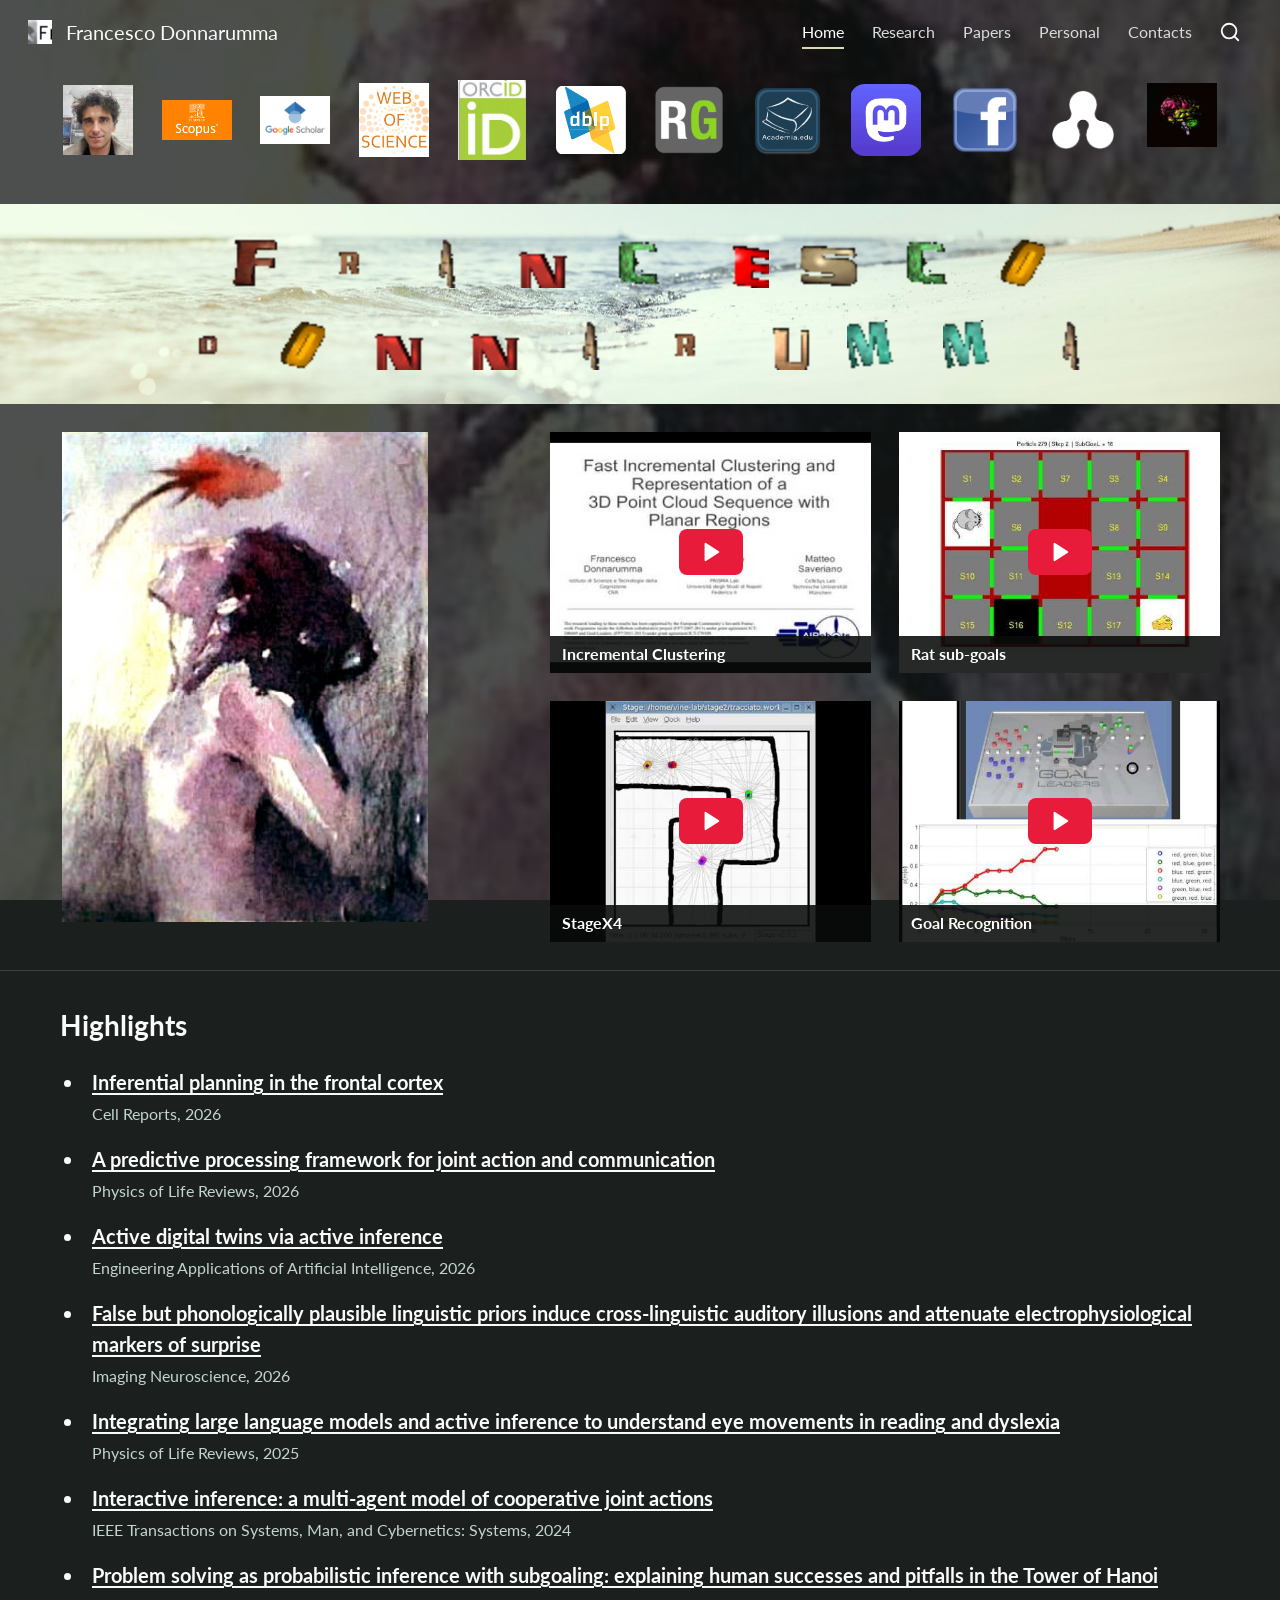
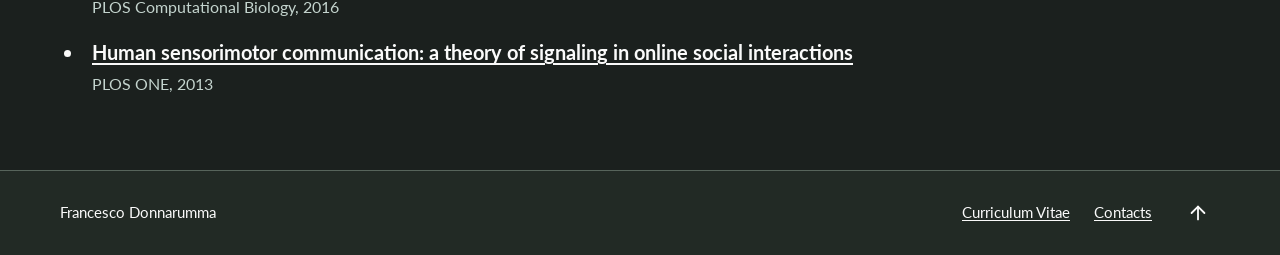
==== commit 382d2f7c: "Refresh research highlights with recent publications" ====
--- a/index.html
+++ b/index.html
@@ -33,7 +33,7 @@
     </div>
     <div class="profile-strip" aria-label="Academic and public profiles"><a href="https://www.istc.cnr.it/en/people/francesco-donnarumma" class="profile-link" target="_blank" rel="noopener noreferrer" title="ISTC-CNR"><img src="assets/images/profile-istc-cnr.jpg" alt="ISTC-CNR" width="649" height="649" class="" loading="eager" decoding="async"></a><a href="https://www.scopus.com/authid/detail.uri?authorId=36665940900" class="profile-link" target="_blank" rel="noopener noreferrer" title="Scopus"><img src="assets/images/profile-scopus.png" alt="Scopus" width="1080" height="614" class="" loading="eager" decoding="async"></a><a href="https://scholar.google.it/citations?user=cz9mqq4AAAAJ" class="profile-link" target="_blank" rel="noopener noreferrer" title="Google Scholar"><img src="assets/images/profile-google-scholar.png" alt="Google Scholar" width="1280" height="894" class="" loading="eager" decoding="async"></a><a href="https://www.webofscience.com/wos/author/record/F-6894-2014" class="profile-link" target="_blank" rel="noopener noreferrer" title="Web of Science"><img src="assets/images/profile-web-of-science.png" alt="Web of Science" width="487" height="508" class="" loading="eager" decoding="async"></a><a href="https://orcid.org/0000-0003-4248-5360" class="profile-link" target="_blank" rel="noopener noreferrer" title="ORCID"><img src="assets/images/profile-orcid.png" alt="ORCID" width="149" height="175" class="" loading="eager" decoding="async"></a><a href="https://dblp.org/pid/51/5522.html" class="profile-link" target="_blank" rel="noopener noreferrer" title="DBLP"><img src="assets/images/profile-dblp.png" alt="DBLP" width="536" height="526" class="" loading="eager" decoding="async"></a><a href="https://www.researchgate.net/profile/Francesco-Donnarumma" class="profile-link" target="_blank" rel="noopener noreferrer" title="ResearchGate"><img src="assets/images/profile-researchgate.png" alt="ResearchGate" width="401" height="394" class="" loading="eager" decoding="async"></a><a href="https://cnr-it.academia.edu/FrancescoDonnarumma" class="profile-link" target="_blank" rel="noopener noreferrer" title="Academia.edu"><img src="assets/images/profile-academia-edu.png" alt="Academia.edu" width="512" height="512" class="" loading="eager" decoding="async"></a><a href="https://fediscience.org/@francesco_donnarumma" class="profile-link" target="_blank" rel="noopener noreferrer" title="Mastodon"><img src="assets/images/profile-mastodon.png" alt="Mastodon" width="496" height="512" class="" loading="eager" decoding="async"></a><a href="https://www.facebook.com/DonnarummaFrancesco" class="profile-link" target="_blank" rel="noopener noreferrer" title="Facebook"><img src="assets/images/profile-facebook.png" alt="Facebook" width="1280" height="1280" class="" loading="eager" decoding="async"></a><a href="https://openalex.org/authors/A5048689229" class="profile-link profile-openalex" target="_blank" rel="noopener noreferrer" title="OpenAlex"><img src="assets/images/profile-openalex.png" alt="OpenAlex" width="526" height="526" class="" loading="eager" decoding="async"></a><img src="assets/images/brain-animation.gif" alt="Animated brain" width="99" height="90" class="brain" loading="eager" decoding="async"></div>
   </header>
-  <main id="main"><section class="name-banner"><h1 class="sr-only">Francesco Donnarumma</h1><div class="name-letters" aria-hidden="true"><div class="letter-row"><img src="assets/images/letter-f-0.gif" alt="F" width="33" height="25" class="" loading="eager" decoding="async"><img src="assets/images/letter-r-1.gif" alt="R" width="33" height="25" class="" loading="eager" decoding="async"><img src="assets/images/letter-a-2.gif" alt="A" width="33" height="25" class="" loading="eager" decoding="async"><img src="assets/images/letter-n-3.gif" alt="N" width="33" height="25" class="" loading="eager" decoding="async"><img src="assets/images/letter-c-4.gif" alt="C" width="33" height="25" class="" loading="eager" decoding="async"><img src="assets/images/letter-e-5.gif" alt="E" width="33" height="25" class="" loading="eager" decoding="async"><img src="assets/images/letter-s-6.gif" alt="S" width="33" height="25" class="" loading="eager" decoding="async"><img src="assets/images/letter-c-4.gif" alt="C" width="33" height="25" class="" loading="eager" decoding="async"><img src="assets/images/letter-o-8.gif" alt="O" width="33" height="25" class="" loading="eager" decoding="async"></div><div class="letter-row"><img src="assets/images/letter-d-0.gif" alt="D" width="33" height="25" class="" loading="eager" decoding="async"><img src="assets/images/letter-o-8.gif" alt="O" width="33" height="25" class="" loading="eager" decoding="async"><img src="assets/images/letter-n-3.gif" alt="N" width="33" height="25" class="" loading="eager" decoding="async"><img src="assets/images/letter-n-3.gif" alt="N" width="33" height="25" class="" loading="eager" decoding="async"><img src="assets/images/letter-a-2.gif" alt="A" width="33" height="25" class="" loading="eager" decoding="async"><img src="assets/images/letter-r-1.gif" alt="R" width="33" height="25" class="" loading="eager" decoding="async"><img src="assets/images/letter-u-6.gif" alt="U" width="33" height="25" class="" loading="eager" decoding="async"><img src="assets/images/letter-m-7.gif" alt="M" width="33" height="25" class="" loading="eager" decoding="async"><img src="assets/images/letter-m-7.gif" alt="M" width="33" height="25" class="" loading="eager" decoding="async"><img src="assets/images/letter-a-2.gif" alt="A" width="33" height="25" class="" loading="eager" decoding="async"></div></div></section><section class="home-media surface"><div class="content-width media-layout"><figure class="angel"><img src="assets/images/angel.jpg" alt="Angel" width="333" height="447" class="" loading="eager" decoding="async"></figure><div class="video-grid"><a class="video" href="https://www.youtube.com/watch?v=kU0Ls9hQt3M" target="_blank" rel="noopener noreferrer" aria-label="Incremental Clustering on YouTube"><img src="assets/images/video-kU0Ls9hQt3M.jpg" alt="Incremental Clustering" width="480" height="360" class="" loading="eager" decoding="async"><span class="video-play"><i data-lucide="play" aria-hidden="true"></i></span><span class="video-title">Incremental Clustering</span></a><a class="video" href="https://www.youtube.com/watch?v=8uWHWMVYt54" target="_blank" rel="noopener noreferrer" aria-label="Rat sub-goals on YouTube"><img src="assets/images/video-8uWHWMVYt54.jpg" alt="Rat sub-goals" width="480" height="360" class="" loading="eager" decoding="async"><span class="video-play"><i data-lucide="play" aria-hidden="true"></i></span><span class="video-title">Rat sub-goals</span></a><a class="video" href="https://www.youtube.com/watch?v=z0DkRyb_NRU" target="_blank" rel="noopener noreferrer" aria-label="StageX4 on YouTube"><img src="assets/images/video-z0DkRyb_NRU.jpg" alt="StageX4" width="480" height="360" class="" loading="eager" decoding="async"><span class="video-play"><i data-lucide="play" aria-hidden="true"></i></span><span class="video-title">StageX4</span></a><a class="video" href="https://www.youtube.com/watch?v=yloebx_MLfI" target="_blank" rel="noopener noreferrer" aria-label="Goal Recognition on YouTube"><img src="assets/images/video-yloebx_MLfI.jpg" alt="Goal Recognition" width="480" height="360" class="" loading="eager" decoding="async"><span class="video-play"><i data-lucide="play" aria-hidden="true"></i></span><span class="video-title">Goal Recognition</span></a></div></div></section><section class="highlights surface"><div class="content-width"><h2>Highlights</h2><ul><li><a href="https://link.springer.com/article/10.1007/s00422-017-0714-1" target="_blank" rel="noopener noreferrer"><strong>You cannot speak and listen at the same time: a probabilistic model of turn-taking</strong></a></li><li><a href="http://www.sciencedirect.com/science/article/pii/S0010945217300308" target="_blank" rel="noopener noreferrer"><strong>Action Perception as Hypothesis Testing</strong></a></li><li><a href="http://journals.sagepub.com/doi/full/10.1177/0956797616683015" target="_blank" rel="noopener noreferrer"><strong>Avoiding Accidents at the Champagne Reception: A Study of Joint Lifting and Balancing</strong></a></li><li><a href="http://journal.frontiersin.org/article/10.3389/fpsyg.2017.00237/abstract" target="_blank" rel="noopener noreferrer"><strong>Sensorimotor Coarticulation in the Execution and Recognition of Intentional Actions</strong></a></li><li><a href="http://journals.plos.org/ploscompbiol/article?id=10.1371/journal.pcbi.1004864" target="_blank" rel="noopener noreferrer"><strong>Problem Solving as Probabilistic Inference with Subgoaling: Explaining Human Successes and Pitfalls in the Tower of Hanoi</strong></a></li><li><a href="http://www.mdpi.com/1099-4300/18/2/61" target="_blank" rel="noopener noreferrer"><strong>Nonparametric Problem-Space Clustering: Learning Efficient Codes for Cognitive Control Tasks</strong></a></li><li><a href="http://adb.sagepub.com/content/early/2015/10/23/1059712315609412.abstract" target="_blank" rel="noopener noreferrer"><strong>Learning programs is better than learning dynamics: a Programmable Neural Network Hierarchical Architecture in a multi-task Scenario</strong></a></li><li><a href="http://rsif.royalsocietypublishing.org/content/12/110/20150644" target="_blank" rel="noopener noreferrer"><strong>Interactional Leader-Follower Sensorimotor Communication Strategies During Repetitive joint actions</strong></a></li><li><a href="http://link.springer.com/10.1007/s00422-015-0654-6" target="_blank" rel="noopener noreferrer"><strong>The Intentional Stance as Structure Learning: A Computational Perspective on Mindreading</strong></a></li><li><a href="http://control.ibspan.waw.pl:3000/contents/show/180?year=2015" target="_blank" rel="noopener noreferrer"><strong>Dynamic Network Functional Comparison via Approximate-bisimulation</strong></a></li><li><a href="http://www.worldscientific.com/doi/abs/10.1142/S0129065715500173" target="_blank" rel="noopener noreferrer"><strong>A Programmer–Interpreter Neural Network Architecture for Prefrontal Cognitive Control</strong></a></li><li><a href="http://rsif.royalsocietypublishing.org/content/12/104/20141335" target="_blank" rel="noopener noreferrer"><strong>Divide et Impera: Subgoaling reduces the Complexity of Probabilistic Inference and Problem Solving</strong></a></li><li><a href="http://www.plosone.org/article/info%3Adoi%2F10.1371%2Fjournal.pone.0079876" target="_blank" rel="noopener noreferrer"><strong>Human Sensorimotor Communication: a theory of Signaling in Online Social Interactions</strong></a></li><li><a href="http://adb.sagepub.com/content/21/4/251" target="_blank" rel="noopener noreferrer"><strong>Mental Imagery in the navigation domain: a computational model of Sensory-motor Simulation mechanisms</strong></a></li><li><a href="http://www.tandfonline.com/doi/full/10.1080/09540091.2012.684670#.Utv90N9wYtc" target="_blank" rel="noopener noreferrer"><strong>Programming in the Brain: a Neural Network Theoretical Framework</strong></a></li><li><a href="http://ieeexplore.ieee.org/xpl/articleDetails.jsp?arnumber=6385511" target="_blank" rel="noopener noreferrer"><strong>Fast Incremental Clustering and Representation of a 3D Point Cloud Sequence with Planar Regions</strong></a></li></ul></div></section></main>
+  <main id="main"><section class="name-banner"><h1 class="sr-only">Francesco Donnarumma</h1><div class="name-letters" aria-hidden="true"><div class="letter-row"><img src="assets/images/letter-f-0.gif" alt="F" width="33" height="25" class="" loading="eager" decoding="async"><img src="assets/images/letter-r-1.gif" alt="R" width="33" height="25" class="" loading="eager" decoding="async"><img src="assets/images/letter-a-2.gif" alt="A" width="33" height="25" class="" loading="eager" decoding="async"><img src="assets/images/letter-n-3.gif" alt="N" width="33" height="25" class="" loading="eager" decoding="async"><img src="assets/images/letter-c-4.gif" alt="C" width="33" height="25" class="" loading="eager" decoding="async"><img src="assets/images/letter-e-5.gif" alt="E" width="33" height="25" class="" loading="eager" decoding="async"><img src="assets/images/letter-s-6.gif" alt="S" width="33" height="25" class="" loading="eager" decoding="async"><img src="assets/images/letter-c-4.gif" alt="C" width="33" height="25" class="" loading="eager" decoding="async"><img src="assets/images/letter-o-8.gif" alt="O" width="33" height="25" class="" loading="eager" decoding="async"></div><div class="letter-row"><img src="assets/images/letter-d-0.gif" alt="D" width="33" height="25" class="" loading="eager" decoding="async"><img src="assets/images/letter-o-8.gif" alt="O" width="33" height="25" class="" loading="eager" decoding="async"><img src="assets/images/letter-n-3.gif" alt="N" width="33" height="25" class="" loading="eager" decoding="async"><img src="assets/images/letter-n-3.gif" alt="N" width="33" height="25" class="" loading="eager" decoding="async"><img src="assets/images/letter-a-2.gif" alt="A" width="33" height="25" class="" loading="eager" decoding="async"><img src="assets/images/letter-r-1.gif" alt="R" width="33" height="25" class="" loading="eager" decoding="async"><img src="assets/images/letter-u-6.gif" alt="U" width="33" height="25" class="" loading="eager" decoding="async"><img src="assets/images/letter-m-7.gif" alt="M" width="33" height="25" class="" loading="eager" decoding="async"><img src="assets/images/letter-m-7.gif" alt="M" width="33" height="25" class="" loading="eager" decoding="async"><img src="assets/images/letter-a-2.gif" alt="A" width="33" height="25" class="" loading="eager" decoding="async"></div></div></section><section class="home-media surface"><div class="content-width media-layout"><figure class="angel"><img src="assets/images/angel.jpg" alt="Angel" width="333" height="447" class="" loading="eager" decoding="async"></figure><div class="video-grid"><a class="video" href="https://www.youtube.com/watch?v=kU0Ls9hQt3M" target="_blank" rel="noopener noreferrer" aria-label="Incremental Clustering on YouTube"><img src="assets/images/video-kU0Ls9hQt3M.jpg" alt="Incremental Clustering" width="480" height="360" class="" loading="eager" decoding="async"><span class="video-play"><i data-lucide="play" aria-hidden="true"></i></span><span class="video-title">Incremental Clustering</span></a><a class="video" href="https://www.youtube.com/watch?v=8uWHWMVYt54" target="_blank" rel="noopener noreferrer" aria-label="Rat sub-goals on YouTube"><img src="assets/images/video-8uWHWMVYt54.jpg" alt="Rat sub-goals" width="480" height="360" class="" loading="eager" decoding="async"><span class="video-play"><i data-lucide="play" aria-hidden="true"></i></span><span class="video-title">Rat sub-goals</span></a><a class="video" href="https://www.youtube.com/watch?v=z0DkRyb_NRU" target="_blank" rel="noopener noreferrer" aria-label="StageX4 on YouTube"><img src="assets/images/video-z0DkRyb_NRU.jpg" alt="StageX4" width="480" height="360" class="" loading="eager" decoding="async"><span class="video-play"><i data-lucide="play" aria-hidden="true"></i></span><span class="video-title">StageX4</span></a><a class="video" href="https://www.youtube.com/watch?v=yloebx_MLfI" target="_blank" rel="noopener noreferrer" aria-label="Goal Recognition on YouTube"><img src="assets/images/video-yloebx_MLfI.jpg" alt="Goal Recognition" width="480" height="360" class="" loading="eager" decoding="async"><span class="video-play"><i data-lucide="play" aria-hidden="true"></i></span><span class="video-title">Goal Recognition</span></a></div></div></section><section class="highlights surface"><div class="content-width"><h2>Highlights</h2><ul><li><a href="https://doi.org/10.1016/j.celrep.2026.117905" target="_blank" rel="noopener noreferrer"><strong>Inferential planning in the frontal cortex</strong></a><span class="highlight-meta">Cell Reports, 2026</span></li><li><a href="https://doi.org/10.1016/j.plrev.2026.03.001" target="_blank" rel="noopener noreferrer"><strong>A predictive processing framework for joint action and communication</strong></a><span class="highlight-meta">Physics of Life Reviews, 2026</span></li><li><a href="https://doi.org/10.1016/j.engappai.2026.114519" target="_blank" rel="noopener noreferrer"><strong>Active digital twins via active inference</strong></a><span class="highlight-meta">Engineering Applications of Artificial Intelligence, 2026</span></li><li><a href="https://doi.org/10.1162/IMAG.a.1178" target="_blank" rel="noopener noreferrer"><strong>False but phonologically plausible linguistic priors induce cross-linguistic auditory illusions and attenuate electrophysiological markers of surprise</strong></a><span class="highlight-meta">Imaging Neuroscience, 2026</span></li><li><a href="https://doi.org/10.1016/j.plrev.2025.08.008" target="_blank" rel="noopener noreferrer"><strong>Integrating large language models and active inference to understand eye movements in reading and dyslexia</strong></a><span class="highlight-meta">Physics of Life Reviews, 2025</span></li><li><a href="https://doi.org/10.1109/TSMC.2023.3312585" target="_blank" rel="noopener noreferrer"><strong>Interactive inference: a multi-agent model of cooperative joint actions</strong></a><span class="highlight-meta">IEEE Transactions on Systems, Man, and Cybernetics: Systems, 2024</span></li><li><a href="https://doi.org/10.1371/journal.pcbi.1004864" target="_blank" rel="noopener noreferrer"><strong>Problem solving as probabilistic inference with subgoaling: explaining human successes and pitfalls in the Tower of Hanoi</strong></a><span class="highlight-meta">PLOS Computational Biology, 2016</span></li><li><a href="https://doi.org/10.1371/journal.pone.0079876" target="_blank" rel="noopener noreferrer"><strong>Human sensorimotor communication: a theory of signaling in online social interactions</strong></a><span class="highlight-meta">PLOS ONE, 2013</span></li></ul></div></section></main>
   <footer class="site-footer">
     <div class="content-width footer-inner"><span>Francesco Donnarumma</span><nav aria-label="Footer"><a href="assets/downloads/francesco-donnarumma-cv.pdf">Curriculum Vitae</a><a href="contacts/index.html">Contacts</a><a class="icon-button" href="#top" title="Back to top" aria-label="Back to top"><i data-lucide="arrow-up" aria-hidden="true"></i></a></nav></div>
   </footer>
--- a/assets/css/site.css
+++ b/assets/css/site.css
@@ -68,6 +68,7 @@
 .highlights { padding-block: 36px 56px; border-top: 1px solid rgb(255 255 255 / 15%); }
 .highlights ul { margin: 24px 0 0; padding-left: 24px; }
 .highlights li { margin-bottom: 18px; padding-left: 8px; }
+.highlight-meta { display: block; margin-top: 4px; color: #c4d4ce; font-size: 16px; line-height: 1.5; }
 
 .research-section { padding-block: 32px 46px; }
 .research-layout { display: grid; grid-template-columns: 366px minmax(0, 1fr); gap: 42px; align-items: center; }
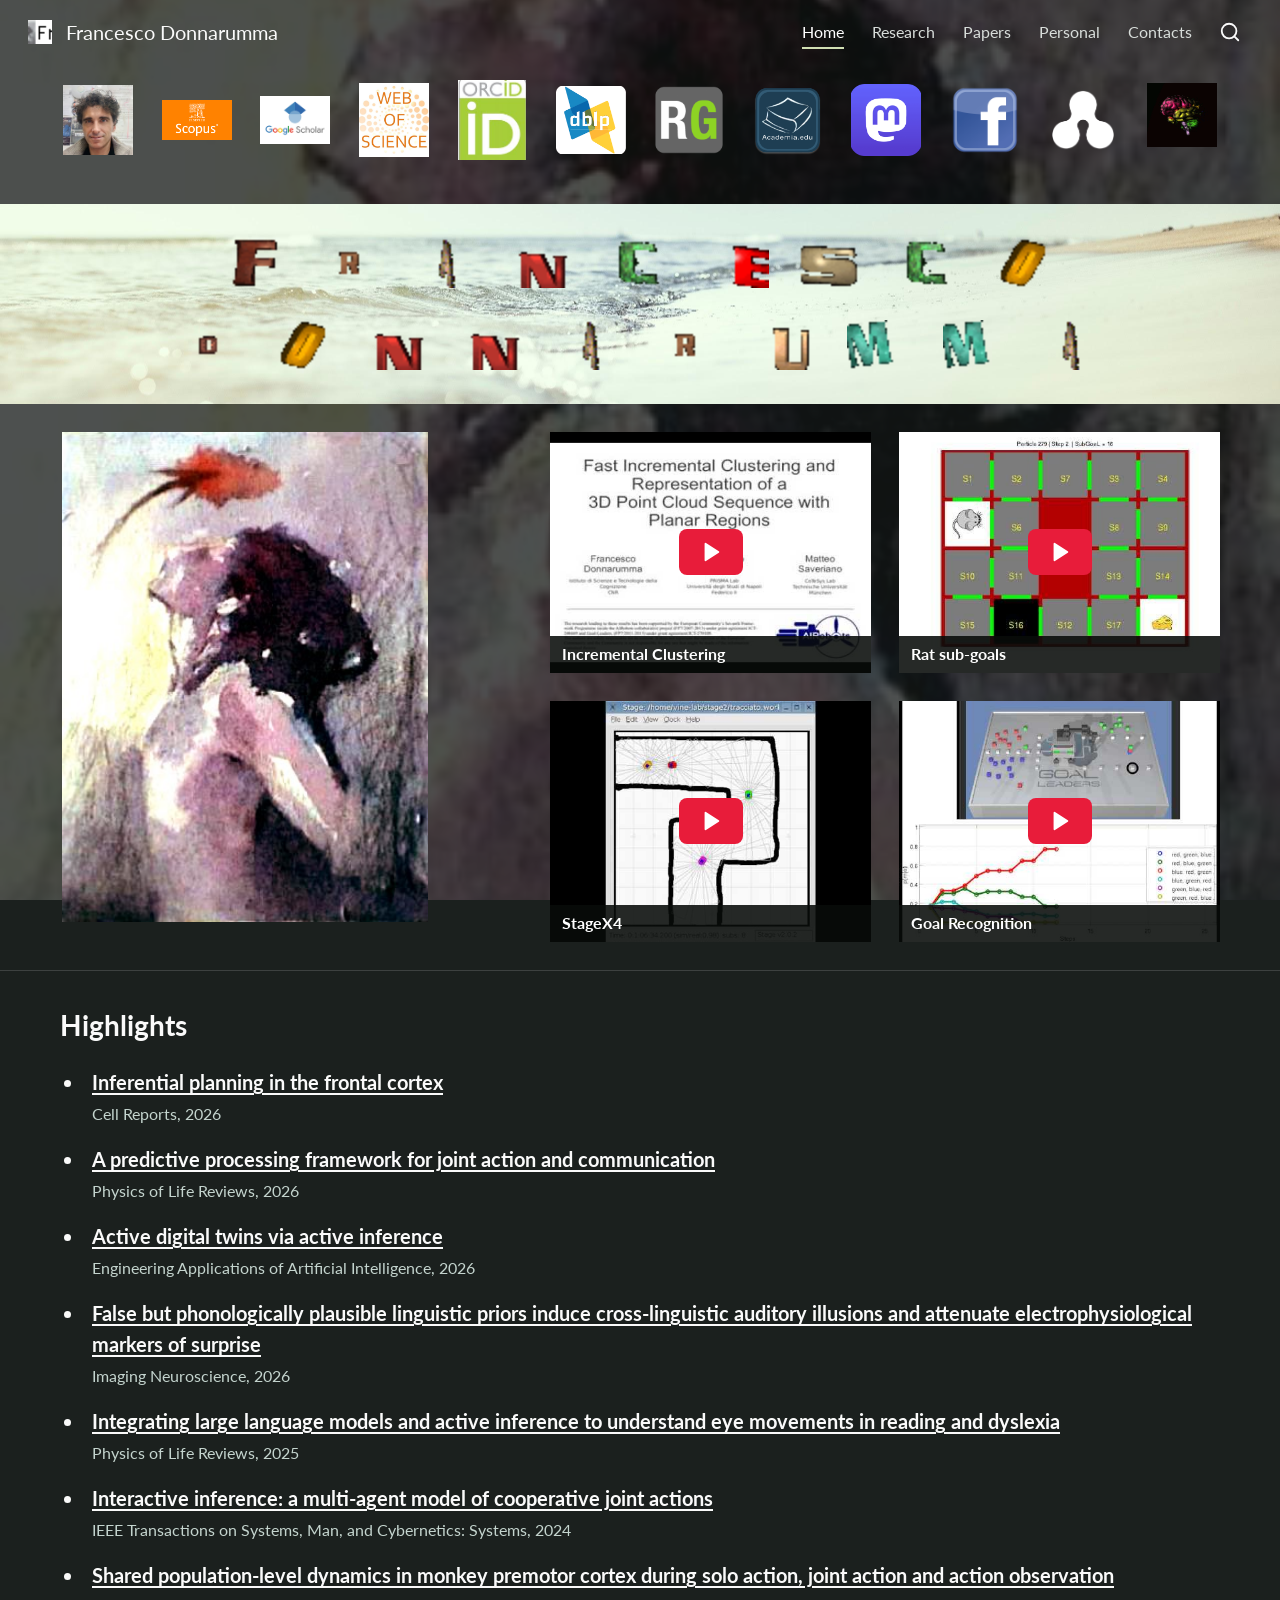
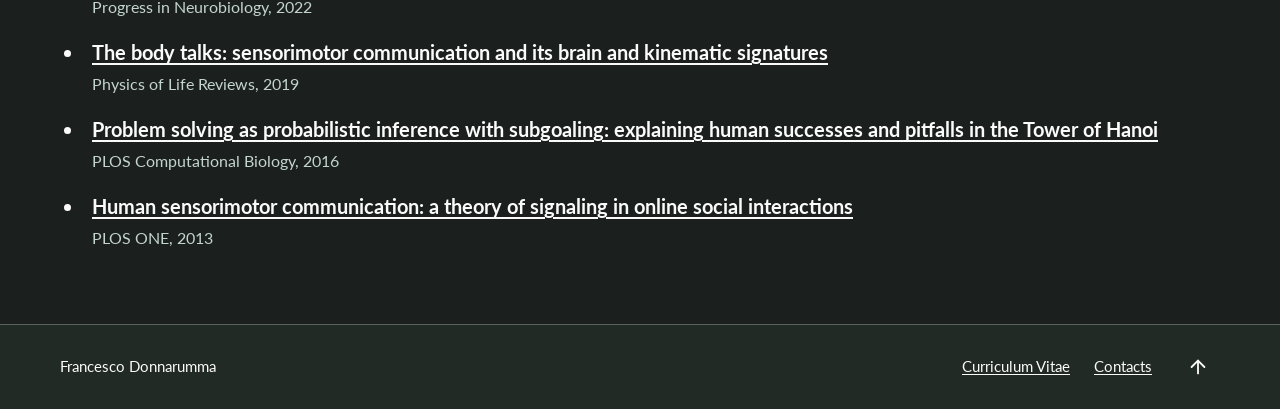
==== commit 42029e81: "Add neuroscience highlights" ====
--- a/index.html
+++ b/index.html
@@ -33,7 +33,7 @@
     </div>
     <div class="profile-strip" aria-label="Academic and public profiles"><a href="https://www.istc.cnr.it/en/people/francesco-donnarumma" class="profile-link" target="_blank" rel="noopener noreferrer" title="ISTC-CNR"><img src="assets/images/profile-istc-cnr.jpg" alt="ISTC-CNR" width="649" height="649" class="" loading="eager" decoding="async"></a><a href="https://www.scopus.com/authid/detail.uri?authorId=36665940900" class="profile-link" target="_blank" rel="noopener noreferrer" title="Scopus"><img src="assets/images/profile-scopus.png" alt="Scopus" width="1080" height="614" class="" loading="eager" decoding="async"></a><a href="https://scholar.google.it/citations?user=cz9mqq4AAAAJ" class="profile-link" target="_blank" rel="noopener noreferrer" title="Google Scholar"><img src="assets/images/profile-google-scholar.png" alt="Google Scholar" width="1280" height="894" class="" loading="eager" decoding="async"></a><a href="https://www.webofscience.com/wos/author/record/F-6894-2014" class="profile-link" target="_blank" rel="noopener noreferrer" title="Web of Science"><img src="assets/images/profile-web-of-science.png" alt="Web of Science" width="487" height="508" class="" loading="eager" decoding="async"></a><a href="https://orcid.org/0000-0003-4248-5360" class="profile-link" target="_blank" rel="noopener noreferrer" title="ORCID"><img src="assets/images/profile-orcid.png" alt="ORCID" width="149" height="175" class="" loading="eager" decoding="async"></a><a href="https://dblp.org/pid/51/5522.html" class="profile-link" target="_blank" rel="noopener noreferrer" title="DBLP"><img src="assets/images/profile-dblp.png" alt="DBLP" width="536" height="526" class="" loading="eager" decoding="async"></a><a href="https://www.researchgate.net/profile/Francesco-Donnarumma" class="profile-link" target="_blank" rel="noopener noreferrer" title="ResearchGate"><img src="assets/images/profile-researchgate.png" alt="ResearchGate" width="401" height="394" class="" loading="eager" decoding="async"></a><a href="https://cnr-it.academia.edu/FrancescoDonnarumma" class="profile-link" target="_blank" rel="noopener noreferrer" title="Academia.edu"><img src="assets/images/profile-academia-edu.png" alt="Academia.edu" width="512" height="512" class="" loading="eager" decoding="async"></a><a href="https://fediscience.org/@francesco_donnarumma" class="profile-link" target="_blank" rel="noopener noreferrer" title="Mastodon"><img src="assets/images/profile-mastodon.png" alt="Mastodon" width="496" height="512" class="" loading="eager" decoding="async"></a><a href="https://www.facebook.com/DonnarummaFrancesco" class="profile-link" target="_blank" rel="noopener noreferrer" title="Facebook"><img src="assets/images/profile-facebook.png" alt="Facebook" width="1280" height="1280" class="" loading="eager" decoding="async"></a><a href="https://openalex.org/authors/A5048689229" class="profile-link profile-openalex" target="_blank" rel="noopener noreferrer" title="OpenAlex"><img src="assets/images/profile-openalex.png" alt="OpenAlex" width="526" height="526" class="" loading="eager" decoding="async"></a><img src="assets/images/brain-animation.gif" alt="Animated brain" width="99" height="90" class="brain" loading="eager" decoding="async"></div>
   </header>
-  <main id="main"><section class="name-banner"><h1 class="sr-only">Francesco Donnarumma</h1><div class="name-letters" aria-hidden="true"><div class="letter-row"><img src="assets/images/letter-f-0.gif" alt="F" width="33" height="25" class="" loading="eager" decoding="async"><img src="assets/images/letter-r-1.gif" alt="R" width="33" height="25" class="" loading="eager" decoding="async"><img src="assets/images/letter-a-2.gif" alt="A" width="33" height="25" class="" loading="eager" decoding="async"><img src="assets/images/letter-n-3.gif" alt="N" width="33" height="25" class="" loading="eager" decoding="async"><img src="assets/images/letter-c-4.gif" alt="C" width="33" height="25" class="" loading="eager" decoding="async"><img src="assets/images/letter-e-5.gif" alt="E" width="33" height="25" class="" loading="eager" decoding="async"><img src="assets/images/letter-s-6.gif" alt="S" width="33" height="25" class="" loading="eager" decoding="async"><img src="assets/images/letter-c-4.gif" alt="C" width="33" height="25" class="" loading="eager" decoding="async"><img src="assets/images/letter-o-8.gif" alt="O" width="33" height="25" class="" loading="eager" decoding="async"></div><div class="letter-row"><img src="assets/images/letter-d-0.gif" alt="D" width="33" height="25" class="" loading="eager" decoding="async"><img src="assets/images/letter-o-8.gif" alt="O" width="33" height="25" class="" loading="eager" decoding="async"><img src="assets/images/letter-n-3.gif" alt="N" width="33" height="25" class="" loading="eager" decoding="async"><img src="assets/images/letter-n-3.gif" alt="N" width="33" height="25" class="" loading="eager" decoding="async"><img src="assets/images/letter-a-2.gif" alt="A" width="33" height="25" class="" loading="eager" decoding="async"><img src="assets/images/letter-r-1.gif" alt="R" width="33" height="25" class="" loading="eager" decoding="async"><img src="assets/images/letter-u-6.gif" alt="U" width="33" height="25" class="" loading="eager" decoding="async"><img src="assets/images/letter-m-7.gif" alt="M" width="33" height="25" class="" loading="eager" decoding="async"><img src="assets/images/letter-m-7.gif" alt="M" width="33" height="25" class="" loading="eager" decoding="async"><img src="assets/images/letter-a-2.gif" alt="A" width="33" height="25" class="" loading="eager" decoding="async"></div></div></section><section class="home-media surface"><div class="content-width media-layout"><figure class="angel"><img src="assets/images/angel.jpg" alt="Angel" width="333" height="447" class="" loading="eager" decoding="async"></figure><div class="video-grid"><a class="video" href="https://www.youtube.com/watch?v=kU0Ls9hQt3M" target="_blank" rel="noopener noreferrer" aria-label="Incremental Clustering on YouTube"><img src="assets/images/video-kU0Ls9hQt3M.jpg" alt="Incremental Clustering" width="480" height="360" class="" loading="eager" decoding="async"><span class="video-play"><i data-lucide="play" aria-hidden="true"></i></span><span class="video-title">Incremental Clustering</span></a><a class="video" href="https://www.youtube.com/watch?v=8uWHWMVYt54" target="_blank" rel="noopener noreferrer" aria-label="Rat sub-goals on YouTube"><img src="assets/images/video-8uWHWMVYt54.jpg" alt="Rat sub-goals" width="480" height="360" class="" loading="eager" decoding="async"><span class="video-play"><i data-lucide="play" aria-hidden="true"></i></span><span class="video-title">Rat sub-goals</span></a><a class="video" href="https://www.youtube.com/watch?v=z0DkRyb_NRU" target="_blank" rel="noopener noreferrer" aria-label="StageX4 on YouTube"><img src="assets/images/video-z0DkRyb_NRU.jpg" alt="StageX4" width="480" height="360" class="" loading="eager" decoding="async"><span class="video-play"><i data-lucide="play" aria-hidden="true"></i></span><span class="video-title">StageX4</span></a><a class="video" href="https://www.youtube.com/watch?v=yloebx_MLfI" target="_blank" rel="noopener noreferrer" aria-label="Goal Recognition on YouTube"><img src="assets/images/video-yloebx_MLfI.jpg" alt="Goal Recognition" width="480" height="360" class="" loading="eager" decoding="async"><span class="video-play"><i data-lucide="play" aria-hidden="true"></i></span><span class="video-title">Goal Recognition</span></a></div></div></section><section class="highlights surface"><div class="content-width"><h2>Highlights</h2><ul><li><a href="https://doi.org/10.1016/j.celrep.2026.117905" target="_blank" rel="noopener noreferrer"><strong>Inferential planning in the frontal cortex</strong></a><span class="highlight-meta">Cell Reports, 2026</span></li><li><a href="https://doi.org/10.1016/j.plrev.2026.03.001" target="_blank" rel="noopener noreferrer"><strong>A predictive processing framework for joint action and communication</strong></a><span class="highlight-meta">Physics of Life Reviews, 2026</span></li><li><a href="https://doi.org/10.1016/j.engappai.2026.114519" target="_blank" rel="noopener noreferrer"><strong>Active digital twins via active inference</strong></a><span class="highlight-meta">Engineering Applications of Artificial Intelligence, 2026</span></li><li><a href="https://doi.org/10.1162/IMAG.a.1178" target="_blank" rel="noopener noreferrer"><strong>False but phonologically plausible linguistic priors induce cross-linguistic auditory illusions and attenuate electrophysiological markers of surprise</strong></a><span class="highlight-meta">Imaging Neuroscience, 2026</span></li><li><a href="https://doi.org/10.1016/j.plrev.2025.08.008" target="_blank" rel="noopener noreferrer"><strong>Integrating large language models and active inference to understand eye movements in reading and dyslexia</strong></a><span class="highlight-meta">Physics of Life Reviews, 2025</span></li><li><a href="https://doi.org/10.1109/TSMC.2023.3312585" target="_blank" rel="noopener noreferrer"><strong>Interactive inference: a multi-agent model of cooperative joint actions</strong></a><span class="highlight-meta">IEEE Transactions on Systems, Man, and Cybernetics: Systems, 2024</span></li><li><a href="https://doi.org/10.1371/journal.pcbi.1004864" target="_blank" rel="noopener noreferrer"><strong>Problem solving as probabilistic inference with subgoaling: explaining human successes and pitfalls in the Tower of Hanoi</strong></a><span class="highlight-meta">PLOS Computational Biology, 2016</span></li><li><a href="https://doi.org/10.1371/journal.pone.0079876" target="_blank" rel="noopener noreferrer"><strong>Human sensorimotor communication: a theory of signaling in online social interactions</strong></a><span class="highlight-meta">PLOS ONE, 2013</span></li></ul></div></section></main>
+  <main id="main"><section class="name-banner"><h1 class="sr-only">Francesco Donnarumma</h1><div class="name-letters" aria-hidden="true"><div class="letter-row"><img src="assets/images/letter-f-0.gif" alt="F" width="33" height="25" class="" loading="eager" decoding="async"><img src="assets/images/letter-r-1.gif" alt="R" width="33" height="25" class="" loading="eager" decoding="async"><img src="assets/images/letter-a-2.gif" alt="A" width="33" height="25" class="" loading="eager" decoding="async"><img src="assets/images/letter-n-3.gif" alt="N" width="33" height="25" class="" loading="eager" decoding="async"><img src="assets/images/letter-c-4.gif" alt="C" width="33" height="25" class="" loading="eager" decoding="async"><img src="assets/images/letter-e-5.gif" alt="E" width="33" height="25" class="" loading="eager" decoding="async"><img src="assets/images/letter-s-6.gif" alt="S" width="33" height="25" class="" loading="eager" decoding="async"><img src="assets/images/letter-c-4.gif" alt="C" width="33" height="25" class="" loading="eager" decoding="async"><img src="assets/images/letter-o-8.gif" alt="O" width="33" height="25" class="" loading="eager" decoding="async"></div><div class="letter-row"><img src="assets/images/letter-d-0.gif" alt="D" width="33" height="25" class="" loading="eager" decoding="async"><img src="assets/images/letter-o-8.gif" alt="O" width="33" height="25" class="" loading="eager" decoding="async"><img src="assets/images/letter-n-3.gif" alt="N" width="33" height="25" class="" loading="eager" decoding="async"><img src="assets/images/letter-n-3.gif" alt="N" width="33" height="25" class="" loading="eager" decoding="async"><img src="assets/images/letter-a-2.gif" alt="A" width="33" height="25" class="" loading="eager" decoding="async"><img src="assets/images/letter-r-1.gif" alt="R" width="33" height="25" class="" loading="eager" decoding="async"><img src="assets/images/letter-u-6.gif" alt="U" width="33" height="25" class="" loading="eager" decoding="async"><img src="assets/images/letter-m-7.gif" alt="M" width="33" height="25" class="" loading="eager" decoding="async"><img src="assets/images/letter-m-7.gif" alt="M" width="33" height="25" class="" loading="eager" decoding="async"><img src="assets/images/letter-a-2.gif" alt="A" width="33" height="25" class="" loading="eager" decoding="async"></div></div></section><section class="home-media surface"><div class="content-width media-layout"><figure class="angel"><img src="assets/images/angel.jpg" alt="Angel" width="333" height="447" class="" loading="eager" decoding="async"></figure><div class="video-grid"><a class="video" href="https://www.youtube.com/watch?v=kU0Ls9hQt3M" target="_blank" rel="noopener noreferrer" aria-label="Incremental Clustering on YouTube"><img src="assets/images/video-kU0Ls9hQt3M.jpg" alt="Incremental Clustering" width="480" height="360" class="" loading="eager" decoding="async"><span class="video-play"><i data-lucide="play" aria-hidden="true"></i></span><span class="video-title">Incremental Clustering</span></a><a class="video" href="https://www.youtube.com/watch?v=8uWHWMVYt54" target="_blank" rel="noopener noreferrer" aria-label="Rat sub-goals on YouTube"><img src="assets/images/video-8uWHWMVYt54.jpg" alt="Rat sub-goals" width="480" height="360" class="" loading="eager" decoding="async"><span class="video-play"><i data-lucide="play" aria-hidden="true"></i></span><span class="video-title">Rat sub-goals</span></a><a class="video" href="https://www.youtube.com/watch?v=z0DkRyb_NRU" target="_blank" rel="noopener noreferrer" aria-label="StageX4 on YouTube"><img src="assets/images/video-z0DkRyb_NRU.jpg" alt="StageX4" width="480" height="360" class="" loading="eager" decoding="async"><span class="video-play"><i data-lucide="play" aria-hidden="true"></i></span><span class="video-title">StageX4</span></a><a class="video" href="https://www.youtube.com/watch?v=yloebx_MLfI" target="_blank" rel="noopener noreferrer" aria-label="Goal Recognition on YouTube"><img src="assets/images/video-yloebx_MLfI.jpg" alt="Goal Recognition" width="480" height="360" class="" loading="eager" decoding="async"><span class="video-play"><i data-lucide="play" aria-hidden="true"></i></span><span class="video-title">Goal Recognition</span></a></div></div></section><section class="highlights surface"><div class="content-width"><h2>Highlights</h2><ul><li><a href="https://doi.org/10.1016/j.celrep.2026.117905" target="_blank" rel="noopener noreferrer"><strong>Inferential planning in the frontal cortex</strong></a><span class="highlight-meta">Cell Reports, 2026</span></li><li><a href="https://doi.org/10.1016/j.plrev.2026.03.001" target="_blank" rel="noopener noreferrer"><strong>A predictive processing framework for joint action and communication</strong></a><span class="highlight-meta">Physics of Life Reviews, 2026</span></li><li><a href="https://doi.org/10.1016/j.engappai.2026.114519" target="_blank" rel="noopener noreferrer"><strong>Active digital twins via active inference</strong></a><span class="highlight-meta">Engineering Applications of Artificial Intelligence, 2026</span></li><li><a href="https://doi.org/10.1162/IMAG.a.1178" target="_blank" rel="noopener noreferrer"><strong>False but phonologically plausible linguistic priors induce cross-linguistic auditory illusions and attenuate electrophysiological markers of surprise</strong></a><span class="highlight-meta">Imaging Neuroscience, 2026</span></li><li><a href="https://doi.org/10.1016/j.plrev.2025.08.008" target="_blank" rel="noopener noreferrer"><strong>Integrating large language models and active inference to understand eye movements in reading and dyslexia</strong></a><span class="highlight-meta">Physics of Life Reviews, 2025</span></li><li><a href="https://doi.org/10.1109/TSMC.2023.3312585" target="_blank" rel="noopener noreferrer"><strong>Interactive inference: a multi-agent model of cooperative joint actions</strong></a><span class="highlight-meta">IEEE Transactions on Systems, Man, and Cybernetics: Systems, 2024</span></li><li><a href="https://doi.org/10.1016/j.pneurobio.2021.102214" target="_blank" rel="noopener noreferrer"><strong>Shared population-level dynamics in monkey premotor cortex during solo action, joint action and action observation</strong></a><span class="highlight-meta">Progress in Neurobiology, 2022</span></li><li><a href="https://doi.org/10.1016/j.plrev.2018.06.014" target="_blank" rel="noopener noreferrer"><strong>The body talks: sensorimotor communication and its brain and kinematic signatures</strong></a><span class="highlight-meta">Physics of Life Reviews, 2019</span></li><li><a href="https://doi.org/10.1371/journal.pcbi.1004864" target="_blank" rel="noopener noreferrer"><strong>Problem solving as probabilistic inference with subgoaling: explaining human successes and pitfalls in the Tower of Hanoi</strong></a><span class="highlight-meta">PLOS Computational Biology, 2016</span></li><li><a href="https://doi.org/10.1371/journal.pone.0079876" target="_blank" rel="noopener noreferrer"><strong>Human sensorimotor communication: a theory of signaling in online social interactions</strong></a><span class="highlight-meta">PLOS ONE, 2013</span></li></ul></div></section></main>
   <footer class="site-footer">
     <div class="content-width footer-inner"><span>Francesco Donnarumma</span><nav aria-label="Footer"><a href="assets/downloads/francesco-donnarumma-cv.pdf">Curriculum Vitae</a><a href="contacts/index.html">Contacts</a><a class="icon-button" href="#top" title="Back to top" aria-label="Back to top"><i data-lucide="arrow-up" aria-hidden="true"></i></a></nav></div>
   </footer>
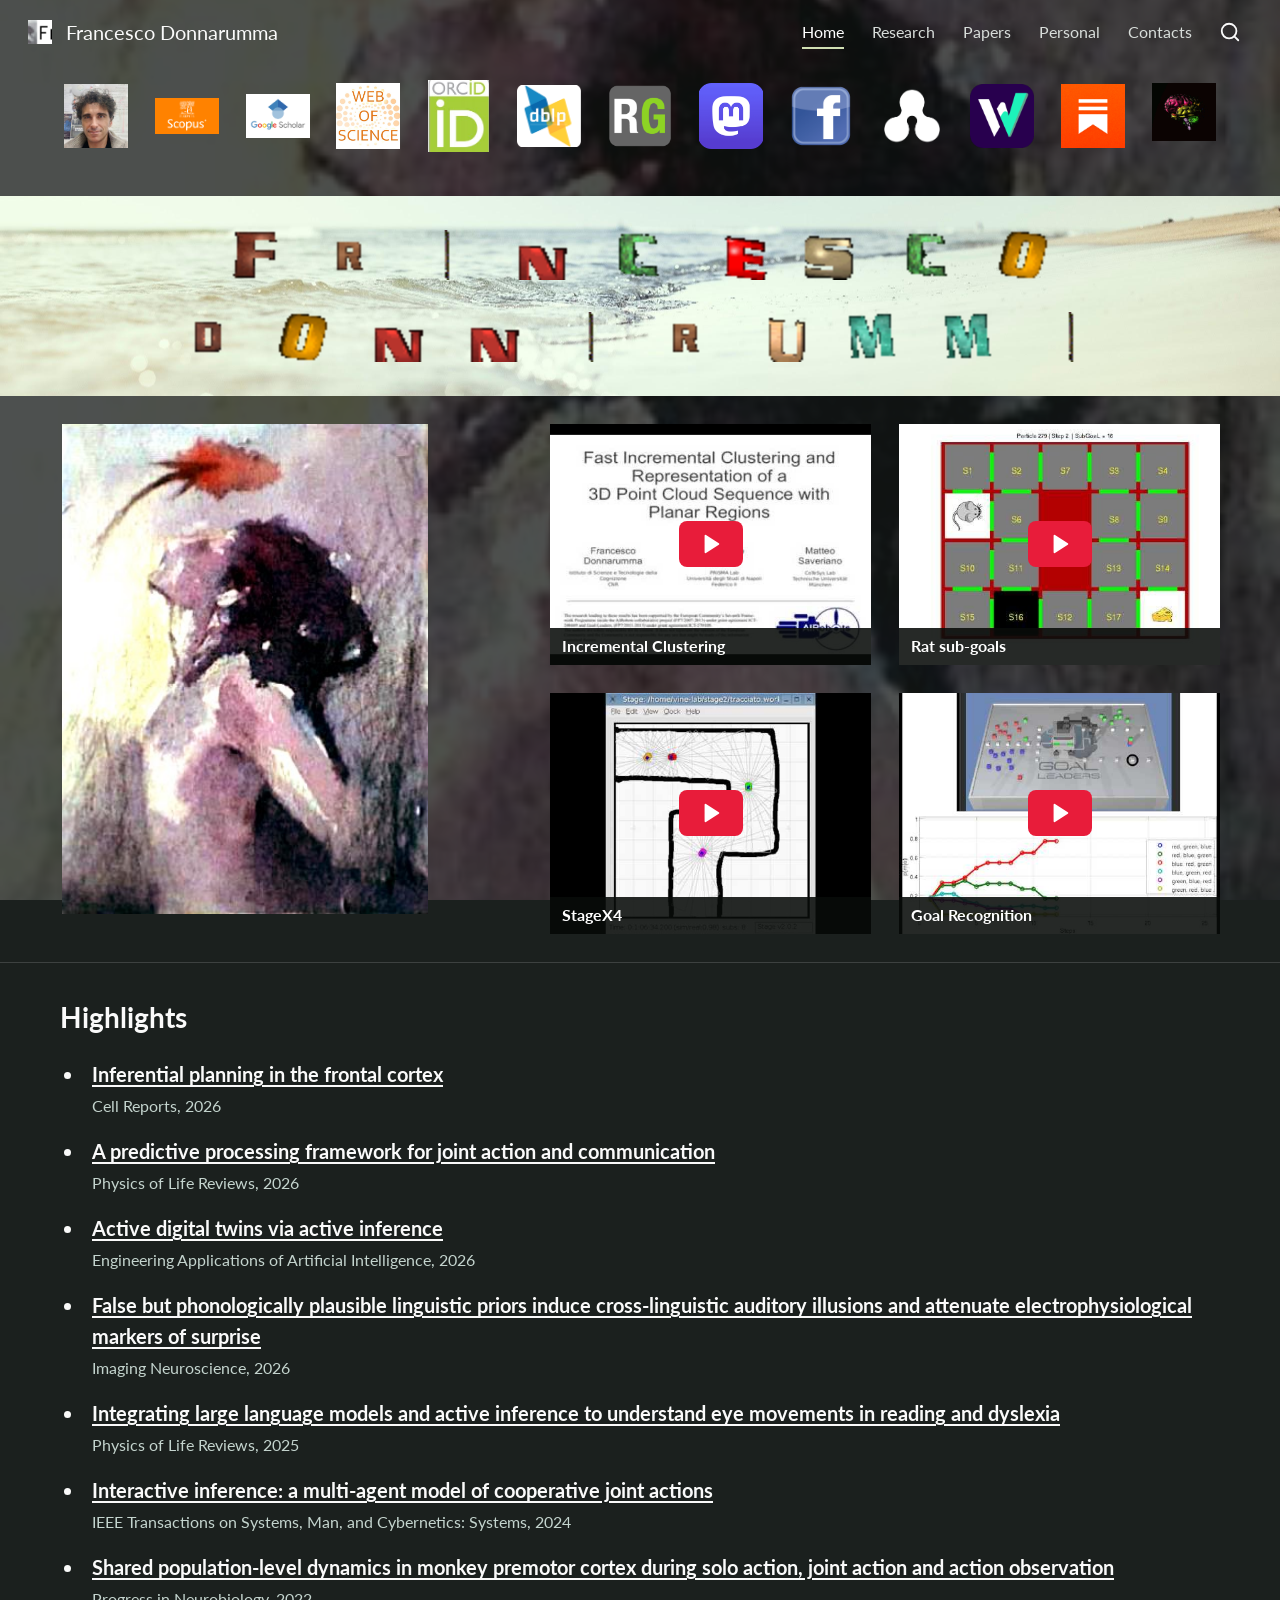
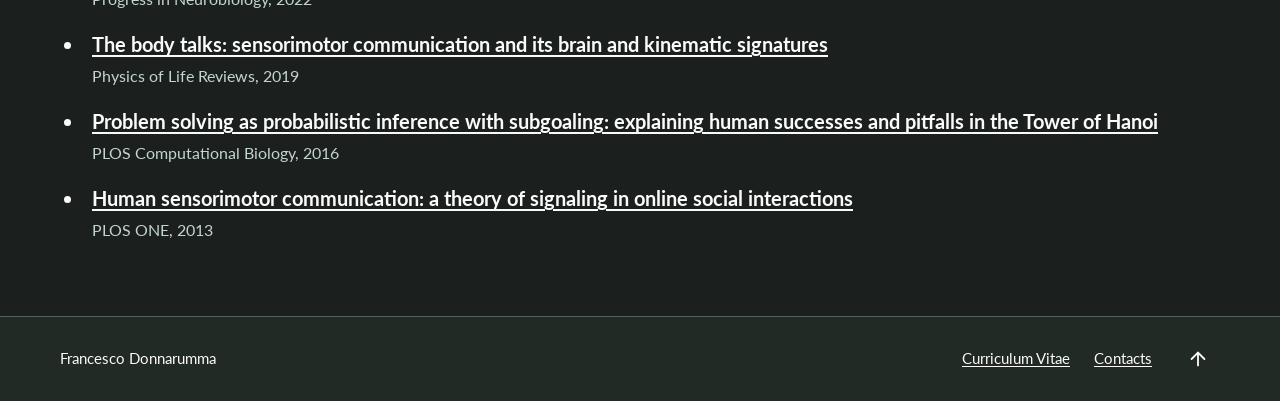
==== commit 3936d6b0: "Promote W Social and Substack profiles" ====
--- a/index.html
+++ b/index.html
@@ -31,7 +31,7 @@
         <button class="icon-button menu-toggle" type="button" data-menu-toggle aria-label="Open navigation" aria-expanded="false" aria-controls="navigation" hidden><i data-lucide="menu" aria-hidden="true"></i></button>
       </div>
     </div>
-    <div class="profile-strip" aria-label="Academic and public profiles"><a href="https://www.istc.cnr.it/en/people/francesco-donnarumma" class="profile-link" target="_blank" rel="noopener noreferrer" title="ISTC-CNR"><img src="assets/images/profile-istc-cnr.jpg" alt="ISTC-CNR" width="649" height="649" class="" loading="eager" decoding="async"></a><a href="https://www.scopus.com/authid/detail.uri?authorId=36665940900" class="profile-link" target="_blank" rel="noopener noreferrer" title="Scopus"><img src="assets/images/profile-scopus.png" alt="Scopus" width="1080" height="614" class="" loading="eager" decoding="async"></a><a href="https://scholar.google.it/citations?user=cz9mqq4AAAAJ" class="profile-link" target="_blank" rel="noopener noreferrer" title="Google Scholar"><img src="assets/images/profile-google-scholar.png" alt="Google Scholar" width="1280" height="894" class="" loading="eager" decoding="async"></a><a href="https://www.webofscience.com/wos/author/record/F-6894-2014" class="profile-link" target="_blank" rel="noopener noreferrer" title="Web of Science"><img src="assets/images/profile-web-of-science.png" alt="Web of Science" width="487" height="508" class="" loading="eager" decoding="async"></a><a href="https://orcid.org/0000-0003-4248-5360" class="profile-link" target="_blank" rel="noopener noreferrer" title="ORCID"><img src="assets/images/profile-orcid.png" alt="ORCID" width="149" height="175" class="" loading="eager" decoding="async"></a><a href="https://dblp.org/pid/51/5522.html" class="profile-link" target="_blank" rel="noopener noreferrer" title="DBLP"><img src="assets/images/profile-dblp.png" alt="DBLP" width="536" height="526" class="" loading="eager" decoding="async"></a><a href="https://www.researchgate.net/profile/Francesco-Donnarumma" class="profile-link" target="_blank" rel="noopener noreferrer" title="ResearchGate"><img src="assets/images/profile-researchgate.png" alt="ResearchGate" width="401" height="394" class="" loading="eager" decoding="async"></a><a href="https://cnr-it.academia.edu/FrancescoDonnarumma" class="profile-link" target="_blank" rel="noopener noreferrer" title="Academia.edu"><img src="assets/images/profile-academia-edu.png" alt="Academia.edu" width="512" height="512" class="" loading="eager" decoding="async"></a><a href="https://fediscience.org/@francesco_donnarumma" class="profile-link" target="_blank" rel="noopener noreferrer" title="Mastodon"><img src="assets/images/profile-mastodon.png" alt="Mastodon" width="496" height="512" class="" loading="eager" decoding="async"></a><a href="https://www.facebook.com/DonnarummaFrancesco" class="profile-link" target="_blank" rel="noopener noreferrer" title="Facebook"><img src="assets/images/profile-facebook.png" alt="Facebook" width="1280" height="1280" class="" loading="eager" decoding="async"></a><a href="https://openalex.org/authors/A5048689229" class="profile-link profile-openalex" target="_blank" rel="noopener noreferrer" title="OpenAlex"><img src="assets/images/profile-openalex.png" alt="OpenAlex" width="526" height="526" class="" loading="eager" decoding="async"></a><img src="assets/images/brain-animation.gif" alt="Animated brain" width="99" height="90" class="brain" loading="eager" decoding="async"></div>
+    <div class="profile-strip" aria-label="Academic and public profiles"><a href="https://www.istc.cnr.it/en/people/francesco-donnarumma" class="profile-link" target="_blank" rel="noopener noreferrer" title="ISTC-CNR"><img src="assets/images/profile-istc-cnr.jpg" alt="ISTC-CNR" width="649" height="649" class="" loading="eager" decoding="async"></a><a href="https://www.scopus.com/authid/detail.uri?authorId=36665940900" class="profile-link" target="_blank" rel="noopener noreferrer" title="Scopus"><img src="assets/images/profile-scopus.png" alt="Scopus" width="1080" height="614" class="" loading="eager" decoding="async"></a><a href="https://scholar.google.it/citations?user=cz9mqq4AAAAJ" class="profile-link" target="_blank" rel="noopener noreferrer" title="Google Scholar"><img src="assets/images/profile-google-scholar.png" alt="Google Scholar" width="1280" height="894" class="" loading="eager" decoding="async"></a><a href="https://www.webofscience.com/wos/author/record/F-6894-2014" class="profile-link" target="_blank" rel="noopener noreferrer" title="Web of Science"><img src="assets/images/profile-web-of-science.png" alt="Web of Science" width="487" height="508" class="" loading="eager" decoding="async"></a><a href="https://orcid.org/0000-0003-4248-5360" class="profile-link" target="_blank" rel="noopener noreferrer" title="ORCID"><img src="assets/images/profile-orcid.png" alt="ORCID" width="149" height="175" class="" loading="eager" decoding="async"></a><a href="https://dblp.org/pid/51/5522.html" class="profile-link" target="_blank" rel="noopener noreferrer" title="DBLP"><img src="assets/images/profile-dblp.png" alt="DBLP" width="536" height="526" class="" loading="eager" decoding="async"></a><a href="https://www.researchgate.net/profile/Francesco-Donnarumma" class="profile-link" target="_blank" rel="noopener noreferrer" title="ResearchGate"><img src="assets/images/profile-researchgate.png" alt="ResearchGate" width="401" height="394" class="" loading="eager" decoding="async"></a><a href="https://fediscience.org/@francesco_donnarumma" class="profile-link" target="_blank" rel="noopener noreferrer" title="Mastodon"><img src="assets/images/profile-mastodon.png" alt="Mastodon" width="496" height="512" class="" loading="eager" decoding="async"></a><a href="https://www.facebook.com/DonnarummaFrancesco" class="profile-link" target="_blank" rel="noopener noreferrer" title="Facebook"><img src="assets/images/profile-facebook.png" alt="Facebook" width="1280" height="1280" class="" loading="eager" decoding="async"></a><a href="https://openalex.org/authors/A5048689229" class="profile-link profile-openalex" target="_blank" rel="noopener noreferrer" title="OpenAlex"><img src="assets/images/profile-openalex.png" alt="OpenAlex" width="526" height="526" class="" loading="eager" decoding="async"></a><a href="https://wsocial.eu/profile/fran-donnarumma.wsocial.eu" class="profile-link" target="_blank" rel="noopener noreferrer" title="W Social"><img src="assets/images/profile-wsocial.png" alt="W Social" width="180" height="180" class="" loading="eager" decoding="async"></a><a href="https://substack.com/@donnarummafrancesco" class="profile-link" target="_blank" rel="noopener noreferrer" title="Substack"><img src="assets/images/profile-substack.png" alt="Substack" width="180" height="180" class="" loading="eager" decoding="async"></a><img src="assets/images/brain-animation.gif" alt="Animated brain" width="99" height="90" class="brain" loading="eager" decoding="async"></div>
   </header>
   <main id="main"><section class="name-banner"><h1 class="sr-only">Francesco Donnarumma</h1><div class="name-letters" aria-hidden="true"><div class="letter-row"><img src="assets/images/letter-f-0.gif" alt="F" width="33" height="25" class="" loading="eager" decoding="async"><img src="assets/images/letter-r-1.gif" alt="R" width="33" height="25" class="" loading="eager" decoding="async"><img src="assets/images/letter-a-2.gif" alt="A" width="33" height="25" class="" loading="eager" decoding="async"><img src="assets/images/letter-n-3.gif" alt="N" width="33" height="25" class="" loading="eager" decoding="async"><img src="assets/images/letter-c-4.gif" alt="C" width="33" height="25" class="" loading="eager" decoding="async"><img src="assets/images/letter-e-5.gif" alt="E" width="33" height="25" class="" loading="eager" decoding="async"><img src="assets/images/letter-s-6.gif" alt="S" width="33" height="25" class="" loading="eager" decoding="async"><img src="assets/images/letter-c-4.gif" alt="C" width="33" height="25" class="" loading="eager" decoding="async"><img src="assets/images/letter-o-8.gif" alt="O" width="33" height="25" class="" loading="eager" decoding="async"></div><div class="letter-row"><img src="assets/images/letter-d-0.gif" alt="D" width="33" height="25" class="" loading="eager" decoding="async"><img src="assets/images/letter-o-8.gif" alt="O" width="33" height="25" class="" loading="eager" decoding="async"><img src="assets/images/letter-n-3.gif" alt="N" width="33" height="25" class="" loading="eager" decoding="async"><img src="assets/images/letter-n-3.gif" alt="N" width="33" height="25" class="" loading="eager" decoding="async"><img src="assets/images/letter-a-2.gif" alt="A" width="33" height="25" class="" loading="eager" decoding="async"><img src="assets/images/letter-r-1.gif" alt="R" width="33" height="25" class="" loading="eager" decoding="async"><img src="assets/images/letter-u-6.gif" alt="U" width="33" height="25" class="" loading="eager" decoding="async"><img src="assets/images/letter-m-7.gif" alt="M" width="33" height="25" class="" loading="eager" decoding="async"><img src="assets/images/letter-m-7.gif" alt="M" width="33" height="25" class="" loading="eager" decoding="async"><img src="assets/images/letter-a-2.gif" alt="A" width="33" height="25" class="" loading="eager" decoding="async"></div></div></section><section class="home-media surface"><div class="content-width media-layout"><figure class="angel"><img src="assets/images/angel.jpg" alt="Angel" width="333" height="447" class="" loading="eager" decoding="async"></figure><div class="video-grid"><a class="video" href="https://www.youtube.com/watch?v=kU0Ls9hQt3M" target="_blank" rel="noopener noreferrer" aria-label="Incremental Clustering on YouTube"><img src="assets/images/video-kU0Ls9hQt3M.jpg" alt="Incremental Clustering" width="480" height="360" class="" loading="eager" decoding="async"><span class="video-play"><i data-lucide="play" aria-hidden="true"></i></span><span class="video-title">Incremental Clustering</span></a><a class="video" href="https://www.youtube.com/watch?v=8uWHWMVYt54" target="_blank" rel="noopener noreferrer" aria-label="Rat sub-goals on YouTube"><img src="assets/images/video-8uWHWMVYt54.jpg" alt="Rat sub-goals" width="480" height="360" class="" loading="eager" decoding="async"><span class="video-play"><i data-lucide="play" aria-hidden="true"></i></span><span class="video-title">Rat sub-goals</span></a><a class="video" href="https://www.youtube.com/watch?v=z0DkRyb_NRU" target="_blank" rel="noopener noreferrer" aria-label="StageX4 on YouTube"><img src="assets/images/video-z0DkRyb_NRU.jpg" alt="StageX4" width="480" height="360" class="" loading="eager" decoding="async"><span class="video-play"><i data-lucide="play" aria-hidden="true"></i></span><span class="video-title">StageX4</span></a><a class="video" href="https://www.youtube.com/watch?v=yloebx_MLfI" target="_blank" rel="noopener noreferrer" aria-label="Goal Recognition on YouTube"><img src="assets/images/video-yloebx_MLfI.jpg" alt="Goal Recognition" width="480" height="360" class="" loading="eager" decoding="async"><span class="video-play"><i data-lucide="play" aria-hidden="true"></i></span><span class="video-title">Goal Recognition</span></a></div></div></section><section class="highlights surface"><div class="content-width"><h2>Highlights</h2><ul><li><a href="https://doi.org/10.1016/j.celrep.2026.117905" target="_blank" rel="noopener noreferrer"><strong>Inferential planning in the frontal cortex</strong></a><span class="highlight-meta">Cell Reports, 2026</span></li><li><a href="https://doi.org/10.1016/j.plrev.2026.03.001" target="_blank" rel="noopener noreferrer"><strong>A predictive processing framework for joint action and communication</strong></a><span class="highlight-meta">Physics of Life Reviews, 2026</span></li><li><a href="https://doi.org/10.1016/j.engappai.2026.114519" target="_blank" rel="noopener noreferrer"><strong>Active digital twins via active inference</strong></a><span class="highlight-meta">Engineering Applications of Artificial Intelligence, 2026</span></li><li><a href="https://doi.org/10.1162/IMAG.a.1178" target="_blank" rel="noopener noreferrer"><strong>False but phonologically plausible linguistic priors induce cross-linguistic auditory illusions and attenuate electrophysiological markers of surprise</strong></a><span class="highlight-meta">Imaging Neuroscience, 2026</span></li><li><a href="https://doi.org/10.1016/j.plrev.2025.08.008" target="_blank" rel="noopener noreferrer"><strong>Integrating large language models and active inference to understand eye movements in reading and dyslexia</strong></a><span class="highlight-meta">Physics of Life Reviews, 2025</span></li><li><a href="https://doi.org/10.1109/TSMC.2023.3312585" target="_blank" rel="noopener noreferrer"><strong>Interactive inference: a multi-agent model of cooperative joint actions</strong></a><span class="highlight-meta">IEEE Transactions on Systems, Man, and Cybernetics: Systems, 2024</span></li><li><a href="https://doi.org/10.1016/j.pneurobio.2021.102214" target="_blank" rel="noopener noreferrer"><strong>Shared population-level dynamics in monkey premotor cortex during solo action, joint action and action observation</strong></a><span class="highlight-meta">Progress in Neurobiology, 2022</span></li><li><a href="https://doi.org/10.1016/j.plrev.2018.06.014" target="_blank" rel="noopener noreferrer"><strong>The body talks: sensorimotor communication and its brain and kinematic signatures</strong></a><span class="highlight-meta">Physics of Life Reviews, 2019</span></li><li><a href="https://doi.org/10.1371/journal.pcbi.1004864" target="_blank" rel="noopener noreferrer"><strong>Problem solving as probabilistic inference with subgoaling: explaining human successes and pitfalls in the Tower of Hanoi</strong></a><span class="highlight-meta">PLOS Computational Biology, 2016</span></li><li><a href="https://doi.org/10.1371/journal.pone.0079876" target="_blank" rel="noopener noreferrer"><strong>Human sensorimotor communication: a theory of signaling in online social interactions</strong></a><span class="highlight-meta">PLOS ONE, 2013</span></li></ul></div></section></main>
   <footer class="site-footer">
--- a/assets/css/site.css
+++ b/assets/css/site.css
@@ -38,12 +38,12 @@
 .icon-button { display: inline-flex; align-items: center; justify-content: center; width: 44px; height: 44px; padding: 0; border: 0; background: transparent; border-radius: 4px; flex-shrink: 0; }
 .icon-button:hover { background-color: rgb(255 255 255 / 12%); color: var(--focus); }
 .menu-toggle { display: none; }
-.profile-strip { width: min(1160px, calc(100% - 64px)); margin: auto; min-height: 140px; padding: 16px 0 30px; display: grid; grid-template-columns: repeat(12, minmax(0, 1fr)); align-items: start; justify-items: center; gap: 22px; }
-.profile-link { display: flex; align-items: center; justify-content: center; width: 70px; height: 80px; border-radius: 4px; }
-.profile-link img { width: auto; max-height: 80px; max-width: 70px; object-fit: contain; transition: transform .15s; }
+.profile-strip { width: min(1160px, calc(100% - 64px)); margin: auto; min-height: 132px; padding: 16px 0 30px; display: grid; grid-template-columns: repeat(13, minmax(0, 1fr)); align-items: start; justify-items: center; gap: 18px; }
+.profile-link { display: flex; align-items: center; justify-content: center; width: 64px; height: 72px; border-radius: 4px; }
+.profile-link img { width: auto; max-height: 72px; max-width: 64px; object-fit: contain; transition: transform .15s; }
 .profile-link:hover img { transform: translateY(-3px); }
 .profile-openalex img { width: calc(100% - 8px); max-height: calc(100% - 8px); }
-.brain { width: 70px; height: 70px; object-fit: contain; }
+.brain { width: 64px; height: 64px; object-fit: contain; }
 
 .page-banner, .name-banner, .page-links { background: #e0ece0 center / cover; color: #1f2521; }
 .page-banner { min-height: 158px; display: grid; place-items: center; padding: 20px; }
@@ -128,9 +128,9 @@
   .media-layout { gap: 100px; }
 }
 @media (max-width: 1100px) {
-  .profile-strip { gap: 14px; }
-  .profile-link { width: 56px; height: 64px; }
-  .profile-link img, .brain { max-width: 56px; max-height: 64px; }
+  .profile-strip { gap: 10px; }
+  .profile-link { width: 52px; height: 60px; }
+  .profile-link img, .brain { max-width: 52px; max-height: 60px; }
   .media-layout { grid-template-columns: 32% minmax(0, 1fr); gap: 48px; }
   .angel { height: 440px; }
   .research-layout { grid-template-columns: 32% minmax(0, 1fr); gap: 30px; }
@@ -153,6 +153,7 @@
   .profile-strip { grid-template-columns: repeat(6, minmax(0, 1fr)); width: calc(100% - 40px); gap: 10px 16px; padding: 10px 0 20px; min-height: 146px; align-items: center; }
   .profile-link { height: 50px; width: 48px; }
   .profile-link img, .brain { max-width: 48px; max-height: 50px; }
+  .profile-strip .brain { display: none; }
   .page-banner { min-height: 122px; padding: 18px; }
   .page-banner h1 { font-size: 55px; }
   .page-links { font-size: 20px; min-height: 74px; gap: 12px 28px; }
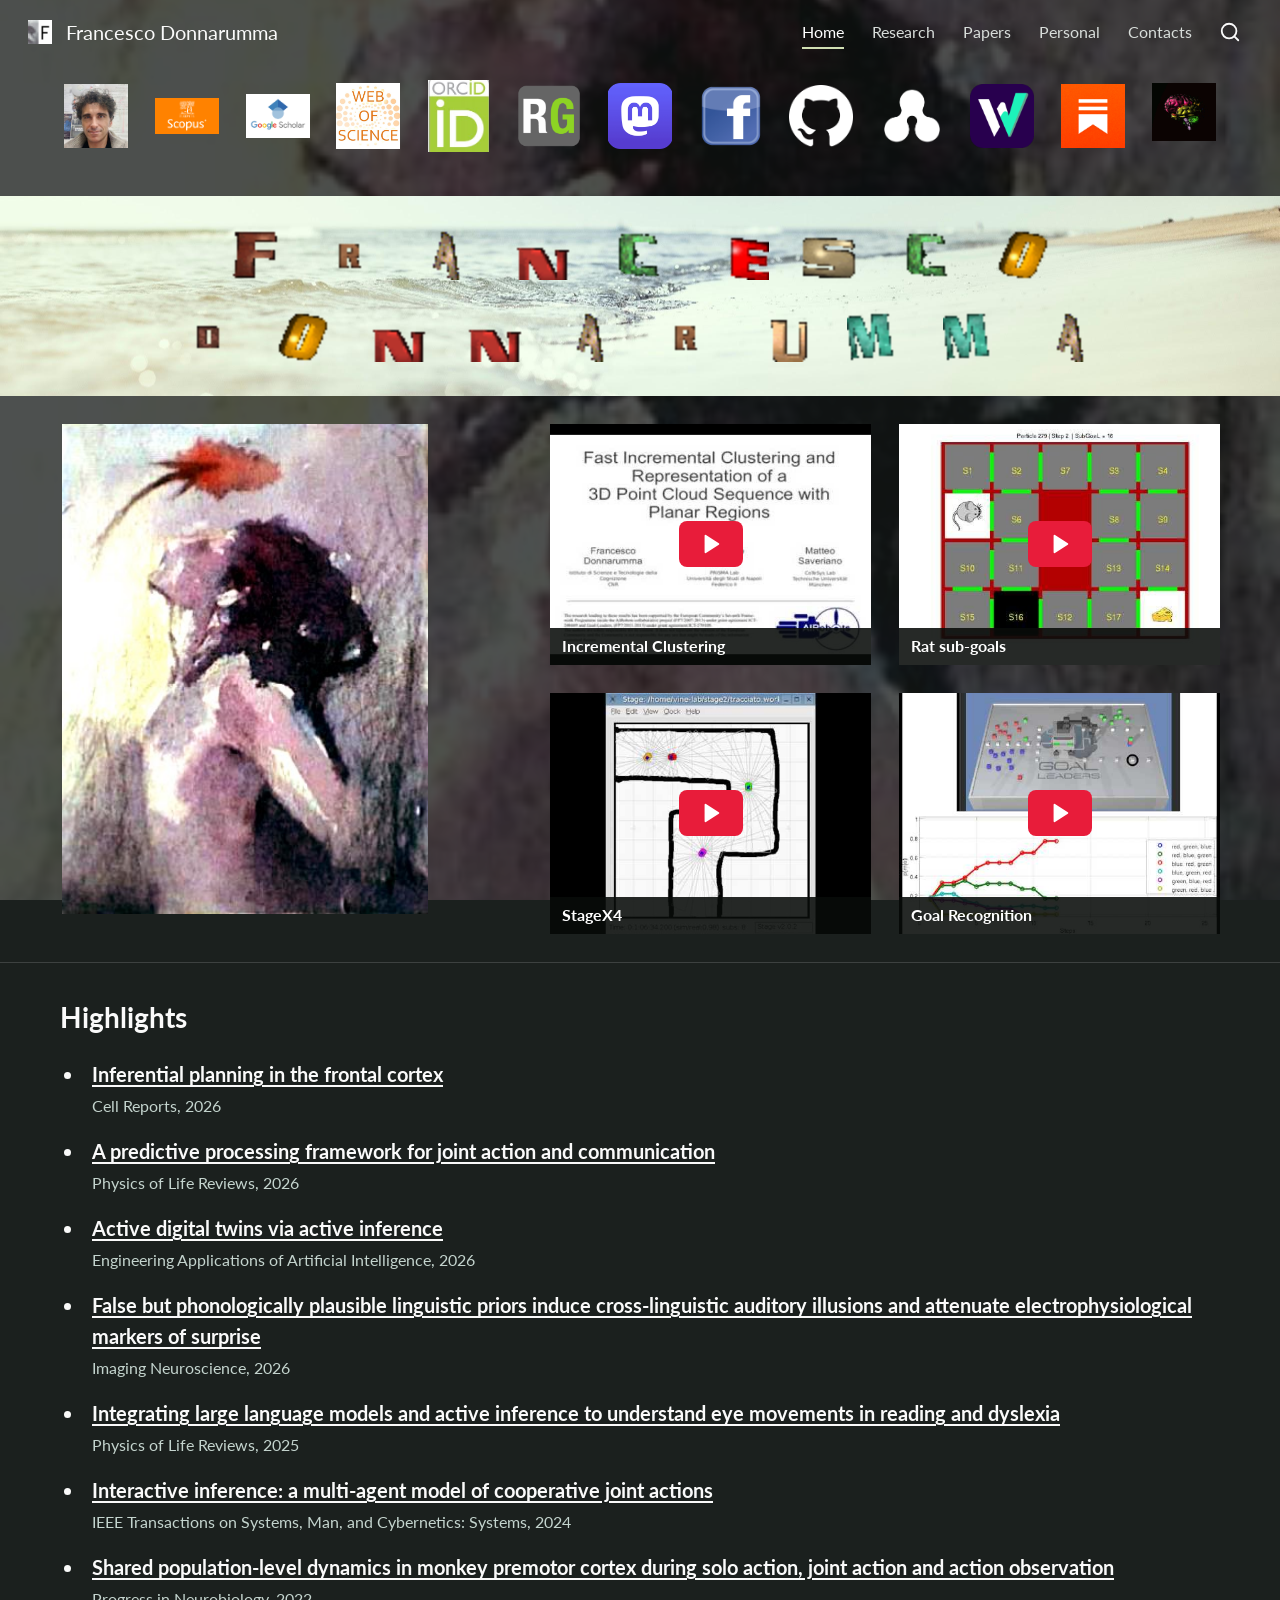
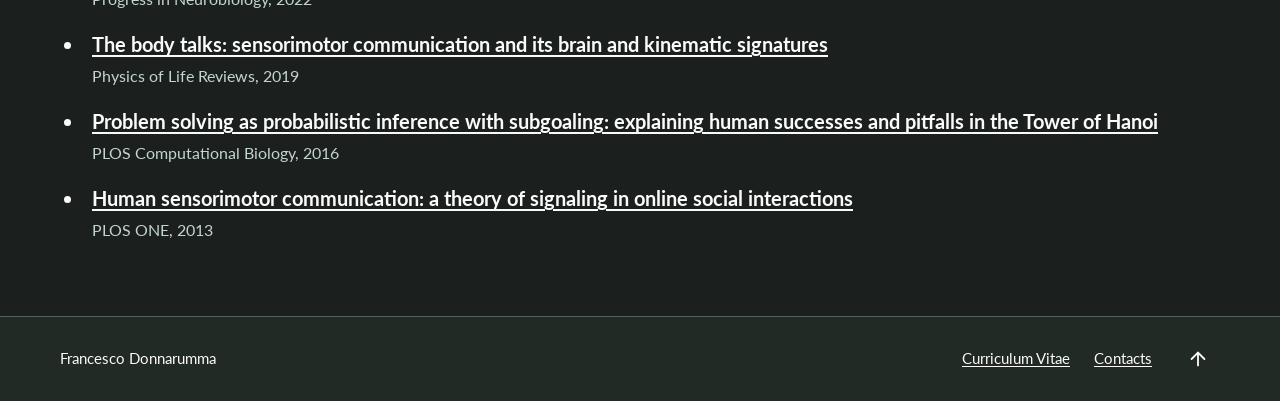
==== commit 3531bcec: "Add GitHub to primary profiles and keep DBLP in contacts" ====
--- a/index.html
+++ b/index.html
@@ -31,7 +31,7 @@
         <button class="icon-button menu-toggle" type="button" data-menu-toggle aria-label="Open navigation" aria-expanded="false" aria-controls="navigation" hidden><i data-lucide="menu" aria-hidden="true"></i></button>
       </div>
     </div>
-    <div class="profile-strip" aria-label="Academic and public profiles"><a href="https://www.istc.cnr.it/en/people/francesco-donnarumma" class="profile-link" target="_blank" rel="noopener noreferrer" title="ISTC-CNR"><img src="assets/images/profile-istc-cnr.jpg" alt="ISTC-CNR" width="649" height="649" class="" loading="eager" decoding="async"></a><a href="https://www.scopus.com/authid/detail.uri?authorId=36665940900" class="profile-link" target="_blank" rel="noopener noreferrer" title="Scopus"><img src="assets/images/profile-scopus.png" alt="Scopus" width="1080" height="614" class="" loading="eager" decoding="async"></a><a href="https://scholar.google.it/citations?user=cz9mqq4AAAAJ" class="profile-link" target="_blank" rel="noopener noreferrer" title="Google Scholar"><img src="assets/images/profile-google-scholar.png" alt="Google Scholar" width="1280" height="894" class="" loading="eager" decoding="async"></a><a href="https://www.webofscience.com/wos/author/record/F-6894-2014" class="profile-link" target="_blank" rel="noopener noreferrer" title="Web of Science"><img src="assets/images/profile-web-of-science.png" alt="Web of Science" width="487" height="508" class="" loading="eager" decoding="async"></a><a href="https://orcid.org/0000-0003-4248-5360" class="profile-link" target="_blank" rel="noopener noreferrer" title="ORCID"><img src="assets/images/profile-orcid.png" alt="ORCID" width="149" height="175" class="" loading="eager" decoding="async"></a><a href="https://dblp.org/pid/51/5522.html" class="profile-link" target="_blank" rel="noopener noreferrer" title="DBLP"><img src="assets/images/profile-dblp.png" alt="DBLP" width="536" height="526" class="" loading="eager" decoding="async"></a><a href="https://www.researchgate.net/profile/Francesco-Donnarumma" class="profile-link" target="_blank" rel="noopener noreferrer" title="ResearchGate"><img src="assets/images/profile-researchgate.png" alt="ResearchGate" width="401" height="394" class="" loading="eager" decoding="async"></a><a href="https://fediscience.org/@francesco_donnarumma" class="profile-link" target="_blank" rel="noopener noreferrer" title="Mastodon"><img src="assets/images/profile-mastodon.png" alt="Mastodon" width="496" height="512" class="" loading="eager" decoding="async"></a><a href="https://www.facebook.com/DonnarummaFrancesco" class="profile-link" target="_blank" rel="noopener noreferrer" title="Facebook"><img src="assets/images/profile-facebook.png" alt="Facebook" width="1280" height="1280" class="" loading="eager" decoding="async"></a><a href="https://openalex.org/authors/A5048689229" class="profile-link profile-openalex" target="_blank" rel="noopener noreferrer" title="OpenAlex"><img src="assets/images/profile-openalex.png" alt="OpenAlex" width="526" height="526" class="" loading="eager" decoding="async"></a><a href="https://wsocial.eu/profile/fran-donnarumma.wsocial.eu" class="profile-link" target="_blank" rel="noopener noreferrer" title="W Social"><img src="assets/images/profile-wsocial.png" alt="W Social" width="180" height="180" class="" loading="eager" decoding="async"></a><a href="https://substack.com/@donnarummafrancesco" class="profile-link" target="_blank" rel="noopener noreferrer" title="Substack"><img src="assets/images/profile-substack.png" alt="Substack" width="180" height="180" class="" loading="eager" decoding="async"></a><img src="assets/images/brain-animation.gif" alt="Animated brain" width="99" height="90" class="brain" loading="eager" decoding="async"></div>
+    <div class="profile-strip" aria-label="Academic and public profiles"><a href="https://www.istc.cnr.it/en/people/francesco-donnarumma" class="profile-link" target="_blank" rel="noopener noreferrer" title="ISTC-CNR"><img src="assets/images/profile-istc-cnr.jpg" alt="ISTC-CNR" width="649" height="649" class="" loading="eager" decoding="async"></a><a href="https://www.scopus.com/authid/detail.uri?authorId=36665940900" class="profile-link" target="_blank" rel="noopener noreferrer" title="Scopus"><img src="assets/images/profile-scopus.png" alt="Scopus" width="1080" height="614" class="" loading="eager" decoding="async"></a><a href="https://scholar.google.it/citations?user=cz9mqq4AAAAJ" class="profile-link" target="_blank" rel="noopener noreferrer" title="Google Scholar"><img src="assets/images/profile-google-scholar.png" alt="Google Scholar" width="1280" height="894" class="" loading="eager" decoding="async"></a><a href="https://www.webofscience.com/wos/author/record/F-6894-2014" class="profile-link" target="_blank" rel="noopener noreferrer" title="Web of Science"><img src="assets/images/profile-web-of-science.png" alt="Web of Science" width="487" height="508" class="" loading="eager" decoding="async"></a><a href="https://orcid.org/0000-0003-4248-5360" class="profile-link" target="_blank" rel="noopener noreferrer" title="ORCID"><img src="assets/images/profile-orcid.png" alt="ORCID" width="149" height="175" class="" loading="eager" decoding="async"></a><a href="https://www.researchgate.net/profile/Francesco-Donnarumma" class="profile-link" target="_blank" rel="noopener noreferrer" title="ResearchGate"><img src="assets/images/profile-researchgate.png" alt="ResearchGate" width="401" height="394" class="" loading="eager" decoding="async"></a><a href="https://fediscience.org/@francesco_donnarumma" class="profile-link" target="_blank" rel="noopener noreferrer" title="Mastodon"><img src="assets/images/profile-mastodon.png" alt="Mastodon" width="496" height="512" class="" loading="eager" decoding="async"></a><a href="https://www.facebook.com/DonnarummaFrancesco" class="profile-link" target="_blank" rel="noopener noreferrer" title="Facebook"><img src="assets/images/profile-facebook.png" alt="Facebook" width="1280" height="1280" class="" loading="eager" decoding="async"></a><a href="https://github.com/donnarumma" class="profile-link" target="_blank" rel="noopener noreferrer" title="GitHub"><img src="assets/images/profile-github.png" alt="GitHub" width="294" height="288" class="" loading="eager" decoding="async"></a><a href="https://openalex.org/authors/A5048689229" class="profile-link profile-openalex" target="_blank" rel="noopener noreferrer" title="OpenAlex"><img src="assets/images/profile-openalex.png" alt="OpenAlex" width="526" height="526" class="" loading="eager" decoding="async"></a><a href="https://wsocial.eu/profile/fran-donnarumma.wsocial.eu" class="profile-link" target="_blank" rel="noopener noreferrer" title="W Social"><img src="assets/images/profile-wsocial.png" alt="W Social" width="180" height="180" class="" loading="eager" decoding="async"></a><a href="https://substack.com/@donnarummafrancesco" class="profile-link" target="_blank" rel="noopener noreferrer" title="Substack"><img src="assets/images/profile-substack.png" alt="Substack" width="180" height="180" class="" loading="eager" decoding="async"></a><img src="assets/images/brain-animation.gif" alt="Animated brain" width="99" height="90" class="brain" loading="eager" decoding="async"></div>
   </header>
   <main id="main"><section class="name-banner"><h1 class="sr-only">Francesco Donnarumma</h1><div class="name-letters" aria-hidden="true"><div class="letter-row"><img src="assets/images/letter-f-0.gif" alt="F" width="33" height="25" class="" loading="eager" decoding="async"><img src="assets/images/letter-r-1.gif" alt="R" width="33" height="25" class="" loading="eager" decoding="async"><img src="assets/images/letter-a-2.gif" alt="A" width="33" height="25" class="" loading="eager" decoding="async"><img src="assets/images/letter-n-3.gif" alt="N" width="33" height="25" class="" loading="eager" decoding="async"><img src="assets/images/letter-c-4.gif" alt="C" width="33" height="25" class="" loading="eager" decoding="async"><img src="assets/images/letter-e-5.gif" alt="E" width="33" height="25" class="" loading="eager" decoding="async"><img src="assets/images/letter-s-6.gif" alt="S" width="33" height="25" class="" loading="eager" decoding="async"><img src="assets/images/letter-c-4.gif" alt="C" width="33" height="25" class="" loading="eager" decoding="async"><img src="assets/images/letter-o-8.gif" alt="O" width="33" height="25" class="" loading="eager" decoding="async"></div><div class="letter-row"><img src="assets/images/letter-d-0.gif" alt="D" width="33" height="25" class="" loading="eager" decoding="async"><img src="assets/images/letter-o-8.gif" alt="O" width="33" height="25" class="" loading="eager" decoding="async"><img src="assets/images/letter-n-3.gif" alt="N" width="33" height="25" class="" loading="eager" decoding="async"><img src="assets/images/letter-n-3.gif" alt="N" width="33" height="25" class="" loading="eager" decoding="async"><img src="assets/images/letter-a-2.gif" alt="A" width="33" height="25" class="" loading="eager" decoding="async"><img src="assets/images/letter-r-1.gif" alt="R" width="33" height="25" class="" loading="eager" decoding="async"><img src="assets/images/letter-u-6.gif" alt="U" width="33" height="25" class="" loading="eager" decoding="async"><img src="assets/images/letter-m-7.gif" alt="M" width="33" height="25" class="" loading="eager" decoding="async"><img src="assets/images/letter-m-7.gif" alt="M" width="33" height="25" class="" loading="eager" decoding="async"><img src="assets/images/letter-a-2.gif" alt="A" width="33" height="25" class="" loading="eager" decoding="async"></div></div></section><section class="home-media surface"><div class="content-width media-layout"><figure class="angel"><img src="assets/images/angel.jpg" alt="Angel" width="333" height="447" class="" loading="eager" decoding="async"></figure><div class="video-grid"><a class="video" href="https://www.youtube.com/watch?v=kU0Ls9hQt3M" target="_blank" rel="noopener noreferrer" aria-label="Incremental Clustering on YouTube"><img src="assets/images/video-kU0Ls9hQt3M.jpg" alt="Incremental Clustering" width="480" height="360" class="" loading="eager" decoding="async"><span class="video-play"><i data-lucide="play" aria-hidden="true"></i></span><span class="video-title">Incremental Clustering</span></a><a class="video" href="https://www.youtube.com/watch?v=8uWHWMVYt54" target="_blank" rel="noopener noreferrer" aria-label="Rat sub-goals on YouTube"><img src="assets/images/video-8uWHWMVYt54.jpg" alt="Rat sub-goals" width="480" height="360" class="" loading="eager" decoding="async"><span class="video-play"><i data-lucide="play" aria-hidden="true"></i></span><span class="video-title">Rat sub-goals</span></a><a class="video" href="https://www.youtube.com/watch?v=z0DkRyb_NRU" target="_blank" rel="noopener noreferrer" aria-label="StageX4 on YouTube"><img src="assets/images/video-z0DkRyb_NRU.jpg" alt="StageX4" width="480" height="360" class="" loading="eager" decoding="async"><span class="video-play"><i data-lucide="play" aria-hidden="true"></i></span><span class="video-title">StageX4</span></a><a class="video" href="https://www.youtube.com/watch?v=yloebx_MLfI" target="_blank" rel="noopener noreferrer" aria-label="Goal Recognition on YouTube"><img src="assets/images/video-yloebx_MLfI.jpg" alt="Goal Recognition" width="480" height="360" class="" loading="eager" decoding="async"><span class="video-play"><i data-lucide="play" aria-hidden="true"></i></span><span class="video-title">Goal Recognition</span></a></div></div></section><section class="highlights surface"><div class="content-width"><h2>Highlights</h2><ul><li><a href="https://doi.org/10.1016/j.celrep.2026.117905" target="_blank" rel="noopener noreferrer"><strong>Inferential planning in the frontal cortex</strong></a><span class="highlight-meta">Cell Reports, 2026</span></li><li><a href="https://doi.org/10.1016/j.plrev.2026.03.001" target="_blank" rel="noopener noreferrer"><strong>A predictive processing framework for joint action and communication</strong></a><span class="highlight-meta">Physics of Life Reviews, 2026</span></li><li><a href="https://doi.org/10.1016/j.engappai.2026.114519" target="_blank" rel="noopener noreferrer"><strong>Active digital twins via active inference</strong></a><span class="highlight-meta">Engineering Applications of Artificial Intelligence, 2026</span></li><li><a href="https://doi.org/10.1162/IMAG.a.1178" target="_blank" rel="noopener noreferrer"><strong>False but phonologically plausible linguistic priors induce cross-linguistic auditory illusions and attenuate electrophysiological markers of surprise</strong></a><span class="highlight-meta">Imaging Neuroscience, 2026</span></li><li><a href="https://doi.org/10.1016/j.plrev.2025.08.008" target="_blank" rel="noopener noreferrer"><strong>Integrating large language models and active inference to understand eye movements in reading and dyslexia</strong></a><span class="highlight-meta">Physics of Life Reviews, 2025</span></li><li><a href="https://doi.org/10.1109/TSMC.2023.3312585" target="_blank" rel="noopener noreferrer"><strong>Interactive inference: a multi-agent model of cooperative joint actions</strong></a><span class="highlight-meta">IEEE Transactions on Systems, Man, and Cybernetics: Systems, 2024</span></li><li><a href="https://doi.org/10.1016/j.pneurobio.2021.102214" target="_blank" rel="noopener noreferrer"><strong>Shared population-level dynamics in monkey premotor cortex during solo action, joint action and action observation</strong></a><span class="highlight-meta">Progress in Neurobiology, 2022</span></li><li><a href="https://doi.org/10.1016/j.plrev.2018.06.014" target="_blank" rel="noopener noreferrer"><strong>The body talks: sensorimotor communication and its brain and kinematic signatures</strong></a><span class="highlight-meta">Physics of Life Reviews, 2019</span></li><li><a href="https://doi.org/10.1371/journal.pcbi.1004864" target="_blank" rel="noopener noreferrer"><strong>Problem solving as probabilistic inference with subgoaling: explaining human successes and pitfalls in the Tower of Hanoi</strong></a><span class="highlight-meta">PLOS Computational Biology, 2016</span></li><li><a href="https://doi.org/10.1371/journal.pone.0079876" target="_blank" rel="noopener noreferrer"><strong>Human sensorimotor communication: a theory of signaling in online social interactions</strong></a><span class="highlight-meta">PLOS ONE, 2013</span></li></ul></div></section></main>
   <footer class="site-footer">
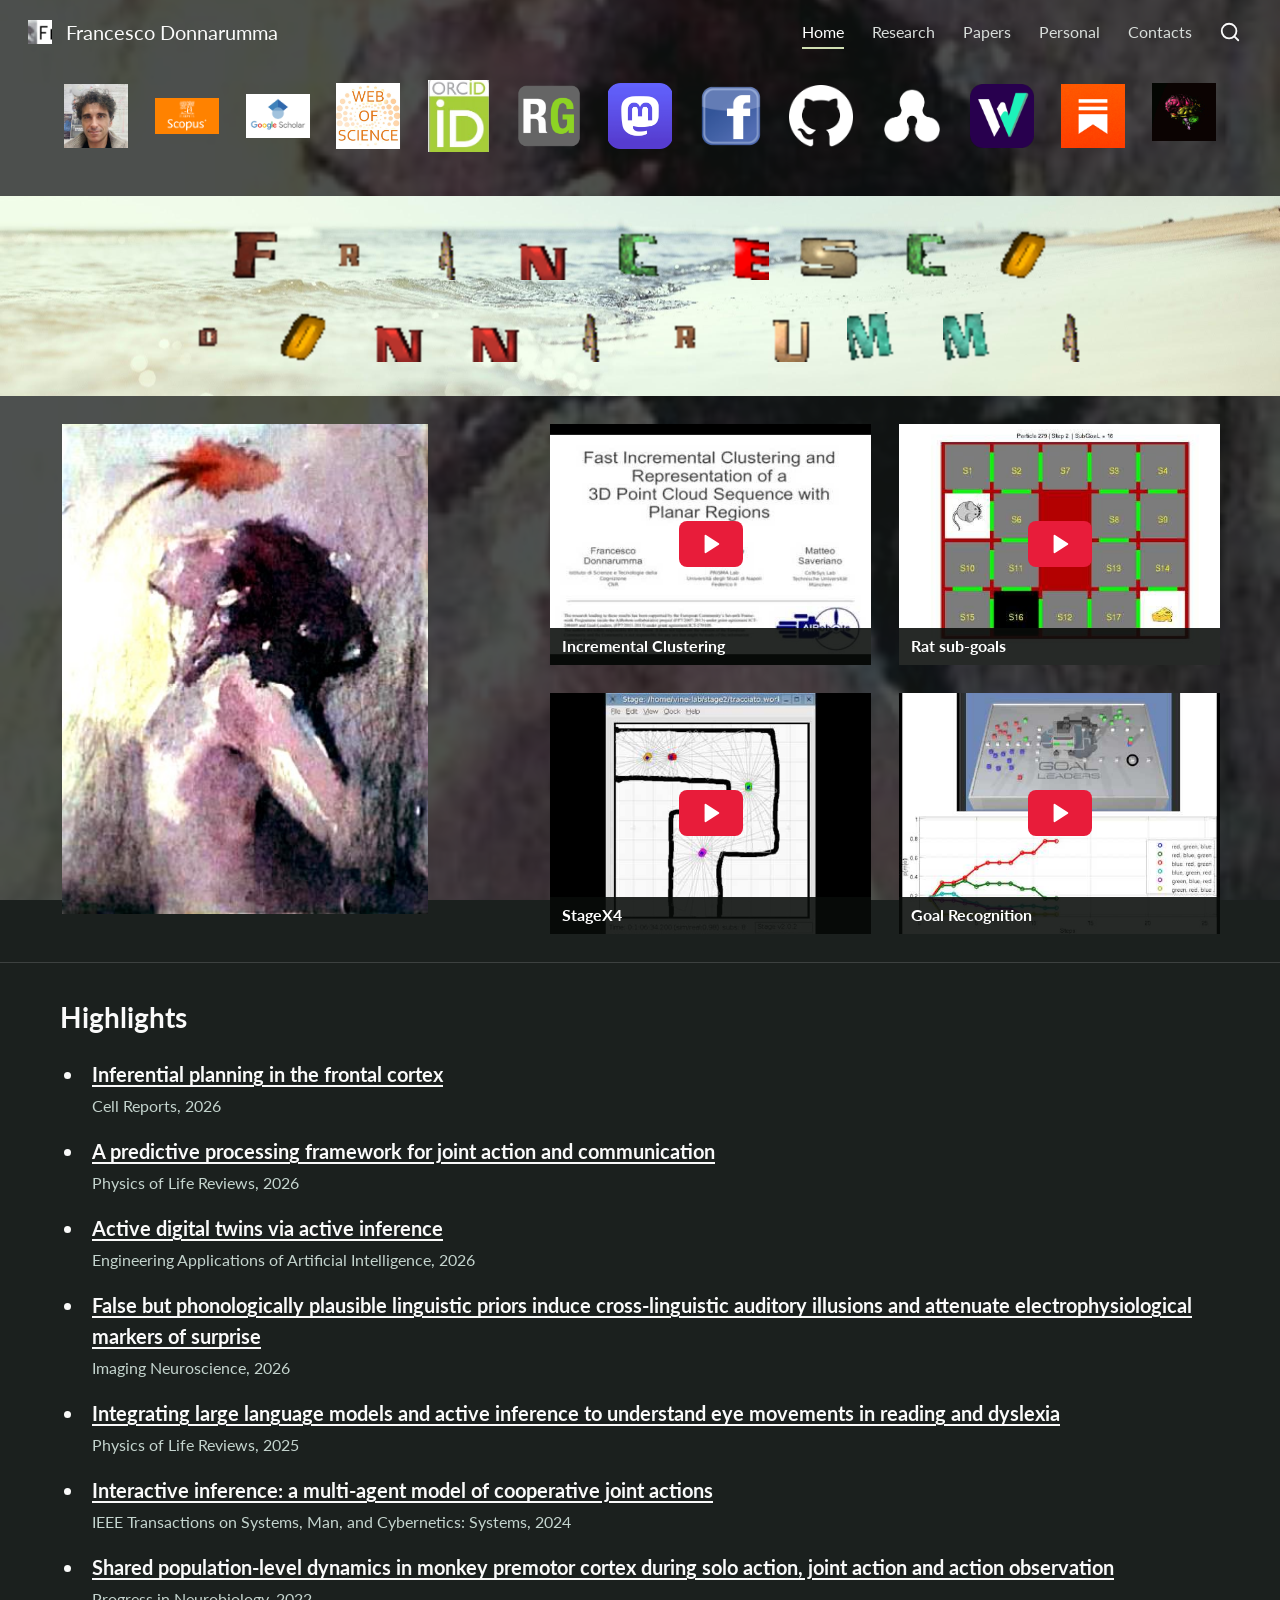
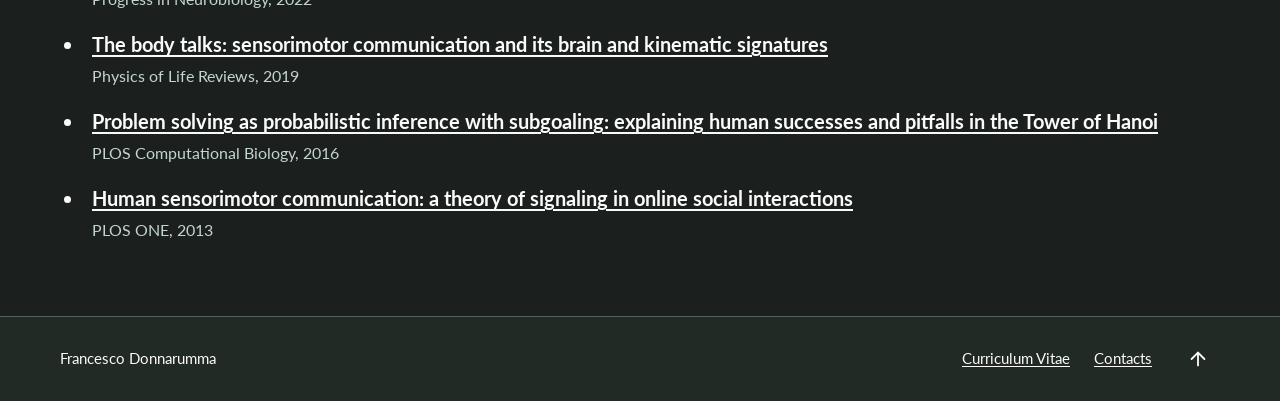
==== commit ada98ee0: "Version CV download links to prevent stale cached PDFs" ====
--- a/index.html
+++ b/index.html
@@ -35,7 +35,7 @@
   </header>
   <main id="main"><section class="name-banner"><h1 class="sr-only">Francesco Donnarumma</h1><div class="name-letters" aria-hidden="true"><div class="letter-row"><img src="assets/images/letter-f-0.gif" alt="F" width="33" height="25" class="" loading="eager" decoding="async"><img src="assets/images/letter-r-1.gif" alt="R" width="33" height="25" class="" loading="eager" decoding="async"><img src="assets/images/letter-a-2.gif" alt="A" width="33" height="25" class="" loading="eager" decoding="async"><img src="assets/images/letter-n-3.gif" alt="N" width="33" height="25" class="" loading="eager" decoding="async"><img src="assets/images/letter-c-4.gif" alt="C" width="33" height="25" class="" loading="eager" decoding="async"><img src="assets/images/letter-e-5.gif" alt="E" width="33" height="25" class="" loading="eager" decoding="async"><img src="assets/images/letter-s-6.gif" alt="S" width="33" height="25" class="" loading="eager" decoding="async"><img src="assets/images/letter-c-4.gif" alt="C" width="33" height="25" class="" loading="eager" decoding="async"><img src="assets/images/letter-o-8.gif" alt="O" width="33" height="25" class="" loading="eager" decoding="async"></div><div class="letter-row"><img src="assets/images/letter-d-0.gif" alt="D" width="33" height="25" class="" loading="eager" decoding="async"><img src="assets/images/letter-o-8.gif" alt="O" width="33" height="25" class="" loading="eager" decoding="async"><img src="assets/images/letter-n-3.gif" alt="N" width="33" height="25" class="" loading="eager" decoding="async"><img src="assets/images/letter-n-3.gif" alt="N" width="33" height="25" class="" loading="eager" decoding="async"><img src="assets/images/letter-a-2.gif" alt="A" width="33" height="25" class="" loading="eager" decoding="async"><img src="assets/images/letter-r-1.gif" alt="R" width="33" height="25" class="" loading="eager" decoding="async"><img src="assets/images/letter-u-6.gif" alt="U" width="33" height="25" class="" loading="eager" decoding="async"><img src="assets/images/letter-m-7.gif" alt="M" width="33" height="25" class="" loading="eager" decoding="async"><img src="assets/images/letter-m-7.gif" alt="M" width="33" height="25" class="" loading="eager" decoding="async"><img src="assets/images/letter-a-2.gif" alt="A" width="33" height="25" class="" loading="eager" decoding="async"></div></div></section><section class="home-media surface"><div class="content-width media-layout"><figure class="angel"><img src="assets/images/angel.jpg" alt="Angel" width="333" height="447" class="" loading="eager" decoding="async"></figure><div class="video-grid"><a class="video" href="https://www.youtube.com/watch?v=kU0Ls9hQt3M" target="_blank" rel="noopener noreferrer" aria-label="Incremental Clustering on YouTube"><img src="assets/images/video-kU0Ls9hQt3M.jpg" alt="Incremental Clustering" width="480" height="360" class="" loading="eager" decoding="async"><span class="video-play"><i data-lucide="play" aria-hidden="true"></i></span><span class="video-title">Incremental Clustering</span></a><a class="video" href="https://www.youtube.com/watch?v=8uWHWMVYt54" target="_blank" rel="noopener noreferrer" aria-label="Rat sub-goals on YouTube"><img src="assets/images/video-8uWHWMVYt54.jpg" alt="Rat sub-goals" width="480" height="360" class="" loading="eager" decoding="async"><span class="video-play"><i data-lucide="play" aria-hidden="true"></i></span><span class="video-title">Rat sub-goals</span></a><a class="video" href="https://www.youtube.com/watch?v=z0DkRyb_NRU" target="_blank" rel="noopener noreferrer" aria-label="StageX4 on YouTube"><img src="assets/images/video-z0DkRyb_NRU.jpg" alt="StageX4" width="480" height="360" class="" loading="eager" decoding="async"><span class="video-play"><i data-lucide="play" aria-hidden="true"></i></span><span class="video-title">StageX4</span></a><a class="video" href="https://www.youtube.com/watch?v=yloebx_MLfI" target="_blank" rel="noopener noreferrer" aria-label="Goal Recognition on YouTube"><img src="assets/images/video-yloebx_MLfI.jpg" alt="Goal Recognition" width="480" height="360" class="" loading="eager" decoding="async"><span class="video-play"><i data-lucide="play" aria-hidden="true"></i></span><span class="video-title">Goal Recognition</span></a></div></div></section><section class="highlights surface"><div class="content-width"><h2>Highlights</h2><ul><li><a href="https://doi.org/10.1016/j.celrep.2026.117905" target="_blank" rel="noopener noreferrer"><strong>Inferential planning in the frontal cortex</strong></a><span class="highlight-meta">Cell Reports, 2026</span></li><li><a href="https://doi.org/10.1016/j.plrev.2026.03.001" target="_blank" rel="noopener noreferrer"><strong>A predictive processing framework for joint action and communication</strong></a><span class="highlight-meta">Physics of Life Reviews, 2026</span></li><li><a href="https://doi.org/10.1016/j.engappai.2026.114519" target="_blank" rel="noopener noreferrer"><strong>Active digital twins via active inference</strong></a><span class="highlight-meta">Engineering Applications of Artificial Intelligence, 2026</span></li><li><a href="https://doi.org/10.1162/IMAG.a.1178" target="_blank" rel="noopener noreferrer"><strong>False but phonologically plausible linguistic priors induce cross-linguistic auditory illusions and attenuate electrophysiological markers of surprise</strong></a><span class="highlight-meta">Imaging Neuroscience, 2026</span></li><li><a href="https://doi.org/10.1016/j.plrev.2025.08.008" target="_blank" rel="noopener noreferrer"><strong>Integrating large language models and active inference to understand eye movements in reading and dyslexia</strong></a><span class="highlight-meta">Physics of Life Reviews, 2025</span></li><li><a href="https://doi.org/10.1109/TSMC.2023.3312585" target="_blank" rel="noopener noreferrer"><strong>Interactive inference: a multi-agent model of cooperative joint actions</strong></a><span class="highlight-meta">IEEE Transactions on Systems, Man, and Cybernetics: Systems, 2024</span></li><li><a href="https://doi.org/10.1016/j.pneurobio.2021.102214" target="_blank" rel="noopener noreferrer"><strong>Shared population-level dynamics in monkey premotor cortex during solo action, joint action and action observation</strong></a><span class="highlight-meta">Progress in Neurobiology, 2022</span></li><li><a href="https://doi.org/10.1016/j.plrev.2018.06.014" target="_blank" rel="noopener noreferrer"><strong>The body talks: sensorimotor communication and its brain and kinematic signatures</strong></a><span class="highlight-meta">Physics of Life Reviews, 2019</span></li><li><a href="https://doi.org/10.1371/journal.pcbi.1004864" target="_blank" rel="noopener noreferrer"><strong>Problem solving as probabilistic inference with subgoaling: explaining human successes and pitfalls in the Tower of Hanoi</strong></a><span class="highlight-meta">PLOS Computational Biology, 2016</span></li><li><a href="https://doi.org/10.1371/journal.pone.0079876" target="_blank" rel="noopener noreferrer"><strong>Human sensorimotor communication: a theory of signaling in online social interactions</strong></a><span class="highlight-meta">PLOS ONE, 2013</span></li></ul></div></section></main>
   <footer class="site-footer">
-    <div class="content-width footer-inner"><span>Francesco Donnarumma</span><nav aria-label="Footer"><a href="assets/downloads/francesco-donnarumma-cv.pdf">Curriculum Vitae</a><a href="contacts/index.html">Contacts</a><a class="icon-button" href="#top" title="Back to top" aria-label="Back to top"><i data-lucide="arrow-up" aria-hidden="true"></i></a></nav></div>
+    <div class="content-width footer-inner"><span>Francesco Donnarumma</span><nav aria-label="Footer"><a href="assets/downloads/francesco-donnarumma-cv.pdf?v=2f35ea1232f7">Curriculum Vitae</a><a href="contacts/index.html">Contacts</a><a class="icon-button" href="#top" title="Back to top" aria-label="Back to top"><i data-lucide="arrow-up" aria-hidden="true"></i></a></nav></div>
   </footer>
   <dialog class="search-dialog" aria-labelledby="search-heading">
     <div class="dialog-heading"><h2 id="search-heading">Search</h2><button class="icon-button" type="button" data-search-close title="Close search" aria-label="Close search"><i data-lucide="x" aria-hidden="true"></i></button></div>
